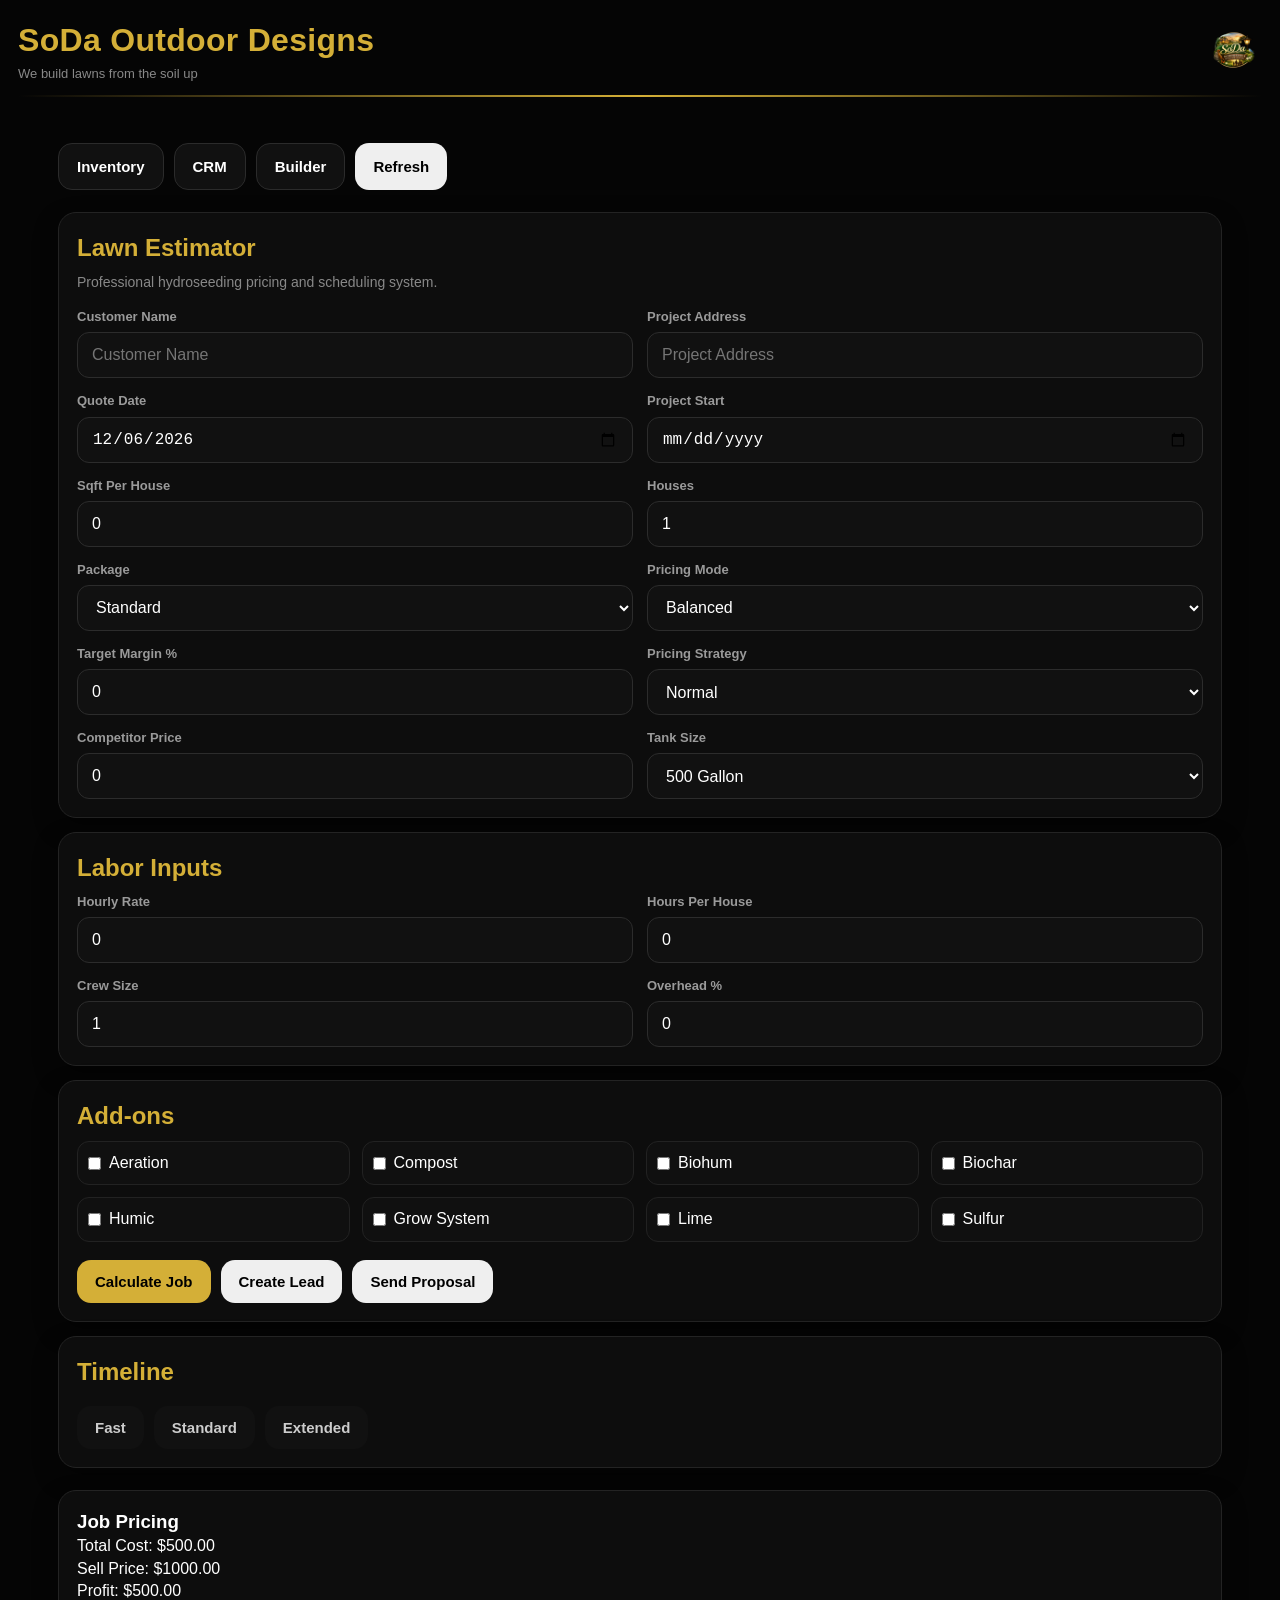
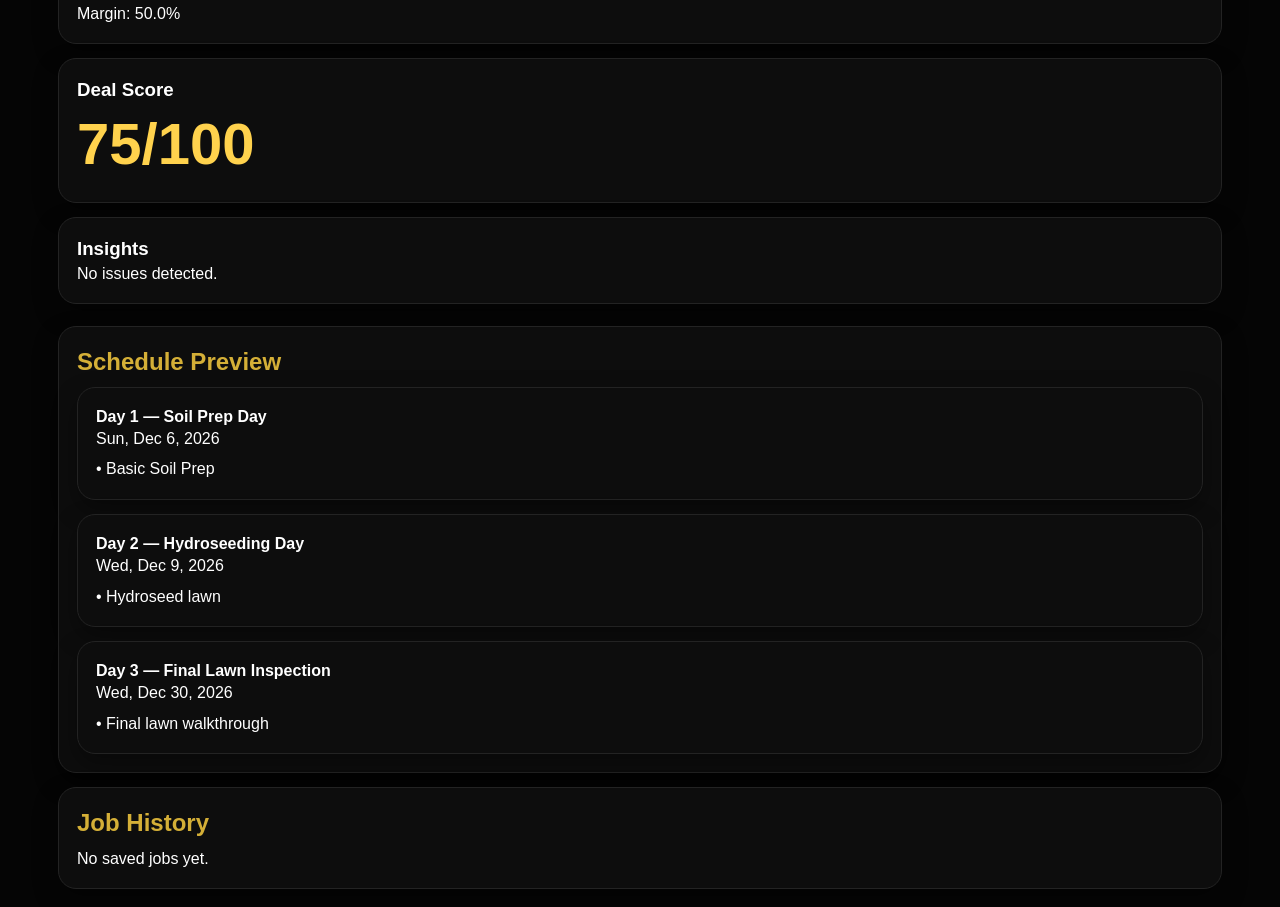
==== index.html @ fb543ceb "Add files via upload" ====
<!DOCTYPE html>

<html lang="en">

<head>

  <meta charset="UTF-8" />

  <meta

    name="viewport"

    content="width=device-width, initial-scale=1.0, viewport-fit=cover"

  />

  <title>SoDa Outdoor Designs</title>

  <meta

    name="description"

    content="Professional hydroseeding pricing, scheduling, inventory and CRM system."

  />

 <link rel="stylesheet" href="./styles.css">

</head>

<body>

  <!-- =====================================

       GLOBAL HEADER

  ====================================== -->

  <header class="topbar">

    <div class="brand-wrap">

      <div class="brand-left">

        <div>

          <div class="brand-text">SoDa Outdoor Designs</div>

          <div class="brand-sub">We build lawns from the soil up</div>

        </div>

      </div>

      <!-- IMPORTANT:

           Put your real logo file in root folder:

           /logo.PNG

      -->

      <img

        src="/logo.PNG"

        alt="SoDa Outdoor Designs Logo"

        class="brand-logo"

        onerror="this.style.display='none'"

      />

    </div>

    <div class="gold-divider"></div>

  </header>

  <!-- =====================================

       MAIN PAGE

  ====================================== -->

  <main class="page-shell">

    <!-- =====================================

         NAVIGATION

    ====================================== -->

    <section class="nav-row">

      <a href="inventory.html" class="nav-btn">Inventory</a>

      <a href="crm.html" class="nav-btn">CRM</a>

 <a href="builder.html" class="nav-btn">Builder</a>

  <button data-action="refresh">Refresh</button>

    </section>

    <!-- =====================================

         JOB INPUTS

    ====================================== -->

    <section class="card section-space">

      <div class="card-title">Lawn Estimator</div>

      <div class="card-sub">

        Professional hydroseeding pricing and scheduling system.

      </div>

      <div class="grid-2">

        <div class="field">

          <label for="customer">Customer Name</label>

          <input id="customer" type="text" placeholder="Customer Name" />

        </div>

        <div class="field">

          <label for="address">Project Address</label>

          <input id="address" type="text" placeholder="Project Address" />

        </div>

        <div class="field">

          <label for="quoteDate">Quote Date</label>

          <input id="quoteDate" type="date" />

        </div>

        <div class="field">

          <label for="projectStart">Project Start</label>

          <input id="projectStart" type="date" />

        </div>

        <div class="field">

          <label for="sqft">Sqft Per House</label>

          <input id="sqft" type="number" value="0" min="0" />

        </div>

        <div class="field">

          <label for="houses">Houses</label>

          <input id="houses" type="number" value="1" min="1" />

        </div>

        <div class="field">

          <label for="package">Package</label>

          <select id="package">

            <option value="standard">Standard</option>

            <option value="premium">Premium</option>

          </select>

        </div>

        <div class="field">

          <label for="pricingMode">Pricing Mode</label>

          <select id="pricingMode">

            <option value="win">Win Job</option>

            <option value="balanced" selected>Balanced</option>

            <option value="max">Max Profit</option>

          </select>

        </div>

        <div class="field">

          <label for="targetMargin">Target Margin %</label>

          <input id="targetMargin" type="number" value="0" />

        </div>

        <div class="field">

          <label for="pricingStrategy">Pricing Strategy</label>

          <select id="pricingStrategy">

            <option value="normal">Normal</option>

            <option value="market">Market Rate</option>

            <option value="undercut">Undercut Competitor</option>

            <option value="builder">Builder Discount</option>

          </select>

        </div>

        <div class="field">

          <label for="competitorPrice">Competitor Price</label>

          <input id="competitorPrice" type="number" value="0" />

        </div>

        <div class="field">

          <label for="tankSize">Tank Size</label>

          <select id="tankSize">

            <option value="100">100 Gallon</option>

            <option value="300">300 Gallon</option>

            <option value="500" selected>500 Gallon</option>

            <option value="700">700 Gallon</option>

            <option value="1000">1000 Gallon</option>

          </select>

        </div>

      </div>

    </section>

    <!-- =====================================

         LABOR INPUTS

    ====================================== -->

    <section class="card section-space">

      <div class="card-title">Labor Inputs</div>

      <div class="grid-2">

        <div class="field">

          <label for="hourlyRate">Hourly Rate</label>

          <input id="hourlyRate" type="number" value="0" />

        </div>

        <div class="field">

          <label for="hoursPerHouse">Hours Per House</label>

          <input id="hoursPerHouse" type="number" value="0" />

        </div>

        <div class="field">

          <label for="crewSize">Crew Size</label>

          <input id="crewSize" type="number" value="1" min="1" />

        </div>

        <div class="field">

          <label for="overhead">Overhead %</label>

          <input id="overhead" type="number" value="0" />

        </div>

      </div>

    </section>

    <!-- =====================================

         ADDONS

    ====================================== -->

    <section class="card section-space">

      <div class="card-title">Add-ons</div>

      <div class="check-grid">

        <label class="check-item">

          <input type="checkbox" id="addon_aeration" />

          Aeration

        </label>

        <label class="check-item">

          <input type="checkbox" id="addon_compost" />

          Compost

        </label>

        <label class="check-item">

          <input type="checkbox" id="addon_biohum" />

          Biohum

        </label>

        <label class="check-item">

          <input type="checkbox" id="addon_biochar" />

          Biochar

        </label>

        <label class="check-item">

          <input type="checkbox" id="addon_humic" />

          Humic

        </label>

        <label class="check-item">

          <input type="checkbox" id="addon_grow" />

          Grow System

        </label>

        <label class="check-item">

          <input type="checkbox" id="addon_lime" />

          Lime

        </label>

        <label class="check-item">

          <input type="checkbox" id="addon_sulfur" />

          Sulfur

        </label>

      </div>

      <div class="nav-row mt-18">

      <button onclick="calculateJob()" class="btn-gold">

Calculate Job

</button>

<button data-action="createLead">Create Lead</button>

<button data-action="sendProposal">Send Proposal</button>

     

      </div>

    </section>

    <!-- =====================================

         TIMELINE

    ====================================== -->

    <section class="card section-space">

      <div class="card-title">Timeline</div>

      <div class="nav-row">

<button data-timeline="fast">Fast</button>

<button data-timeline="standard">Standard</button>

<button data-timeline="extended">Extended</button>

      </div>

    </section>

    <!-- =====================================

         RESULTS

    ====================================== -->

    <section class="section-space">

      <div id="results"></div>

    </section>

    <!-- =====================================

         SCHEDULE PREVIEW

    ====================================== -->

    <section class="card section-space">

      <div class="card-title">Schedule Preview</div>

      <div id="schedulePreview"></div>

    </section>

    <!-- =====================================

         JOB HISTORY

    ====================================== -->

    <section class="card section-space">

      <div class="card-title">Job History</div>

      <div id="jobHistory"></div>

    </section>

    
  <!-- =====================================

       MODAL

  ====================================== -->

  <div

    id="proposalModal"

    class="modal"

    onclick="handleModalBackground(event)"

  >

    <div class="modal-content proposal-content">

      <h2 id="modalCustomer">Proposal</h2>

      <div

        id="modalAddress"

        class="card-sub mt-10"

      ></div>

      <div

        id="modalBody"

        class="mt-18"

      ></div>

      <div class="nav-row mt-18">

        <button

          class="btn-green"

          onclick="setProposalStatus('Accepted')"

        >

          Accept

        </button>

        <button

          class="btn"

          onclick="setProposalStatus('Pending')"

        >

          Pending

        </button>

        <button

          class="btn-red"

          onclick="setProposalStatus('Not Accepted')"

        >

          Lost

        </button>

       <button data-action="closeModal">Close</button>

      </div>

    </div>

  </div>


  <!-- =====================================

       SCRIPTS

  ====================================== -->

<script src="./js/shield.js"></script>

<script src="./js/state.js"></script>

<script src="./js/core.js"></script>

<script src="./js/inventory.js"></script>

<script src="./js/crm.js"></script>

<script src="./js/ui.js"></script>

<script src="./js/app.js"></script>



</body>

</html>
---- styles.css ----
/* ========================================

   SoDa Outdoor Designs - Final Production

   styles.css

======================================== */

/* =============== RESET =============== */

*{

  margin:0;

  padding:0;

  box-sizing:border-box;

}

html{

  scroll-behavior:smooth;

}

body{

  background:#050505;

  color:#ffffff;

  font-family:-apple-system,BlinkMacSystemFont,"Segoe UI",Roboto,Arial,sans-serif;

  line-height:1.4;

  min-height:100vh;

}

/* =============== LINKS =============== */

a{

  color:inherit;

  text-decoration:none;

}

/* =============== LAYOUT =============== */

.page-shell{

  width:100%;

  max-width:1200px;

  margin:0 auto;

  padding:18px;

}

.section-space{

  margin-top:22px;

}

/* =============== HEADER =============== */

.topbar{

  padding:18px 18px 10px;

}

.brand-wrap{

  display:flex;

  align-items:center;

  justify-content:space-between;

  gap:14px;

}

.brand-left{

  display:flex;

  align-items:center;

  gap:14px;

  min-width:0;

}

.brand-text{

  font-size:32px;

  font-weight:800;

  letter-spacing:.3px;

  color:#d4af37;

  white-space:nowrap;

  overflow:hidden;

  text-overflow:ellipsis;

}

.brand-sub{

  color:#888;

  font-size:13px;

  margin-top:2px;

}

.brand-logo{

  width:56px;

  height:56px;

  object-fit:contain;

  flex-shrink:0;

}

.gold-divider{

  height:2px;

  margin-top:12px;

  background:linear-gradient(

    90deg,

    transparent,

    #d4af37,

    transparent

  );

}

/* =============== NAV BUTTONS =============== */

.nav-row{

  display:flex;

  flex-wrap:wrap;

  gap:10px;

  margin-top:18px;

}

.nav-btn{

  border:none;

  border-radius:14px;

  background:#111;

  color:#fff;

  padding:12px 18px;

  font-size:15px;

  font-weight:700;

  cursor:pointer;

  border:1px solid #2b2b2b;

}

.nav-btn:hover{

  background:#191919;

}

.nav-btn.gold{

  background:#d4af37;

  color:#000;

  border:none;

}

/* =============== CARDS =============== */

.card,

.glass-card{

  background:#0d0d0d;

  border:1px solid #232323;

  border-radius:18px;

  padding:18px;

  box-shadow:0 10px 25px rgba(0,0,0,.35);

}

.card + .card,

.glass-card + .glass-card{

  margin-top:14px;

}

.card-title{

  font-size:24px;

  font-weight:800;

  color:#d4af37;

  margin-bottom:8px;

}

.card-sub{

  font-size:14px;

  color:#888;

  margin-bottom:16px;

}

/* =============== GRID =============== */

.grid-2{

  display:grid;

  grid-template-columns:1fr 1fr;

  gap:14px;

}

.grid-3{

  display:grid;

  grid-template-columns:repeat(3,1fr);

  gap:14px;

}

.grid-4{

  display:grid;

  grid-template-columns:repeat(4,1fr);

  gap:14px;

}

/* =============== FORMS =============== */

.field{

  display:flex;

  flex-direction:column;

  gap:6px;

}

.field label{

  font-size:13px;

  color:#9a9a9a;

  font-weight:600;

}

input,

select,

textarea{

  width:100%;

  border:1px solid #2c2c2c;

  background:#111;

  color:#fff;

  border-radius:12px;

  min-height:46px;

  padding:0 14px;

  font-size:16px;

  outline:none;

}

textarea{

  min-height:120px;

  padding:12px 14px;

  resize:vertical;

}

input:focus,

select:focus,

textarea:focus{

  border-color:#d4af37;

}

/* =============== BUTTONS =============== */

button{

  border:none;

  cursor:pointer;

  border-radius:14px;

  padding:13px 18px;

  font-size:15px;

  font-weight:800;

  transition:.18s ease;

}

button:hover{

  transform:translateY(-1px);

}

.btn{

  background:#1a1a1a;

  color:#fff;

}

.btn-gold{

  background:#d4af37;

  color:#000;

}

.btn-red{

  background:#8b1e1e;

  color:#fff;

}

.btn-green{

  background:#1f7a43;

  color:#fff;

}

.btn-full{

  width:100%;

}

/* =============== RESULTS =============== */

.metric{

  display:flex;

  justify-content:space-between;

  gap:12px;

  padding:8px 0;

  border-bottom:1px solid rgba(255,255,255,.06);

}

.metric:last-child{

  border-bottom:none;

}

.metric-label{

  color:#aaa;

}

.metric-value{

  font-weight:800;

}

.score-big{

  font-size:54px;

  font-weight:900;

  line-height:1;

}

.good{ color:#4cff9a; }

.warn{ color:#ffd24d; }

.bad{ color:#ff4d4d; }

/* =============== ADDONS =============== */

.check-grid{

  display:grid;

  grid-template-columns:repeat(4,1fr);

  gap:12px;

}

.check-item{

  display:flex;

  align-items:center;

  gap:8px;

  background:#101010;

  border:1px solid #222;

  padding:10px;

  border-radius:12px;

}

.check-item input{

  width:auto;

  min-height:auto;

}

/* =============== HISTORY / CRM =============== */

.history-card{

  background:#111;

  border:1px solid #2a2a2a;

  border-radius:14px;

  padding:14px;

  cursor:pointer;

  margin-bottom:10px;

}

.history-card:hover{

  border-color:#d4af37;

}

.history-top{

  display:flex;

  justify-content:space-between;

  gap:10px;

  margin-bottom:8px;

}

.history-details,

.history-date{

  color:#9a9a9a;

  font-size:13px;

}

/* =============== INVENTORY =============== */

.material-row{

  background:#101010;

  border:1px solid #242424;

  border-radius:16px;

  padding:14px;

  margin-top:12px;

}

.row-top{

  display:flex;

  justify-content:space-between;

  align-items:center;

  gap:12px;

  margin-bottom:12px;

}

.mat-label{

  display:block;

  font-size:13px;

  color:#999;

  margin:10px 0 6px;

}

.mat-input,

.mat-select{

  width:100%;

}

.delete-btn{

  width:42px;

  height:42px;

  border-radius:10px;

  background:#651818;

  color:#fff;

  padding:0;

}

/* =============== MODAL =============== */

.modal{

  position:fixed;

  inset:0;

  background:rgba(0,0,0,.72);

  display:none;

  align-items:center;

  justify-content:center;

  padding:18px;

  z-index:999;

}

.modal-content{

  width:100%;

  max-width:560px;

  background:#0b0b0b;

  border:1px solid #2b2b2b;

  border-radius:18px;

  padding:20px;

}

/* =============== TOAST =============== */

.toast{

  position:fixed;

  left:50%;

  bottom:22px;

  transform:translateX(-50%);

  background:#111;

  color:#fff;

  border:1px solid #333;

  padding:12px 16px;

  border-radius:14px;

  z-index:9999;

}

.toast.success{ border-color:#1f7a43; }

.toast.warning{ border-color:#d4af37; }

.toast.error{ border-color:#8b1e1e; }

/* =============== TABLES =============== */

table{

  width:100%;

  border-collapse:collapse;

}

th,

td{

  padding:10px;

  border-bottom:1px solid rgba(255,255,255,.08);

  text-align:left;

}

th{

  color:#d4af37;

}

/* =============== HELPERS =============== */

.mt-10{ margin-top:10px; }

.mt-14{ margin-top:14px; }

.mt-18{ margin-top:18px; }

.mt-24{ margin-top:24px; }

.center{ text-align:center; }

.right{ text-align:right; }

.hidden{

  display:none !important;

}

/* =============== MOBILE =============== */

@media (max-width: 900px){

  .grid-4{

    grid-template-columns:1fr 1fr;

  }

  .grid-3{

    grid-template-columns:1fr;

  }

  .check-grid{

    grid-template-columns:1fr 1fr;

  }

}

@media (max-width: 700px){

  .brand-text{

    font-size:24px;

    white-space:normal;

    line-height:1.15;

  }

  .brand-logo{

    width:46px;

    height:46px;

  }

  .grid-2,

  .grid-3,

  .grid-4{

    grid-template-columns:1fr;

  }

  .nav-row{

    flex-direction:column;

  }

  .nav-btn{

    width:100%;

  }

  .check-grid{

    grid-template-columns:1fr;

  }

  .score-big{

    font-size:44px;

  }

  .page-shell{

    padding:14px;

  }

}

.timeline-btn{

  width:100%;

  padding:18px;

  border-radius:18px;

  background:#0a0a0a;

  color:#fff;

  border:1px solid #222;

  font-weight:700;

  font-size:32px;

  margin-bottom:16px;

}

.timeline-btn.active{

  background:#d4af37;

  color:#000;

}

[data-timeline] {

  background: #111;

  color: #ccc;

}

[data-timeline].active {

  background: #d4af37;

  color: #000;

  font-weight: 700;

}
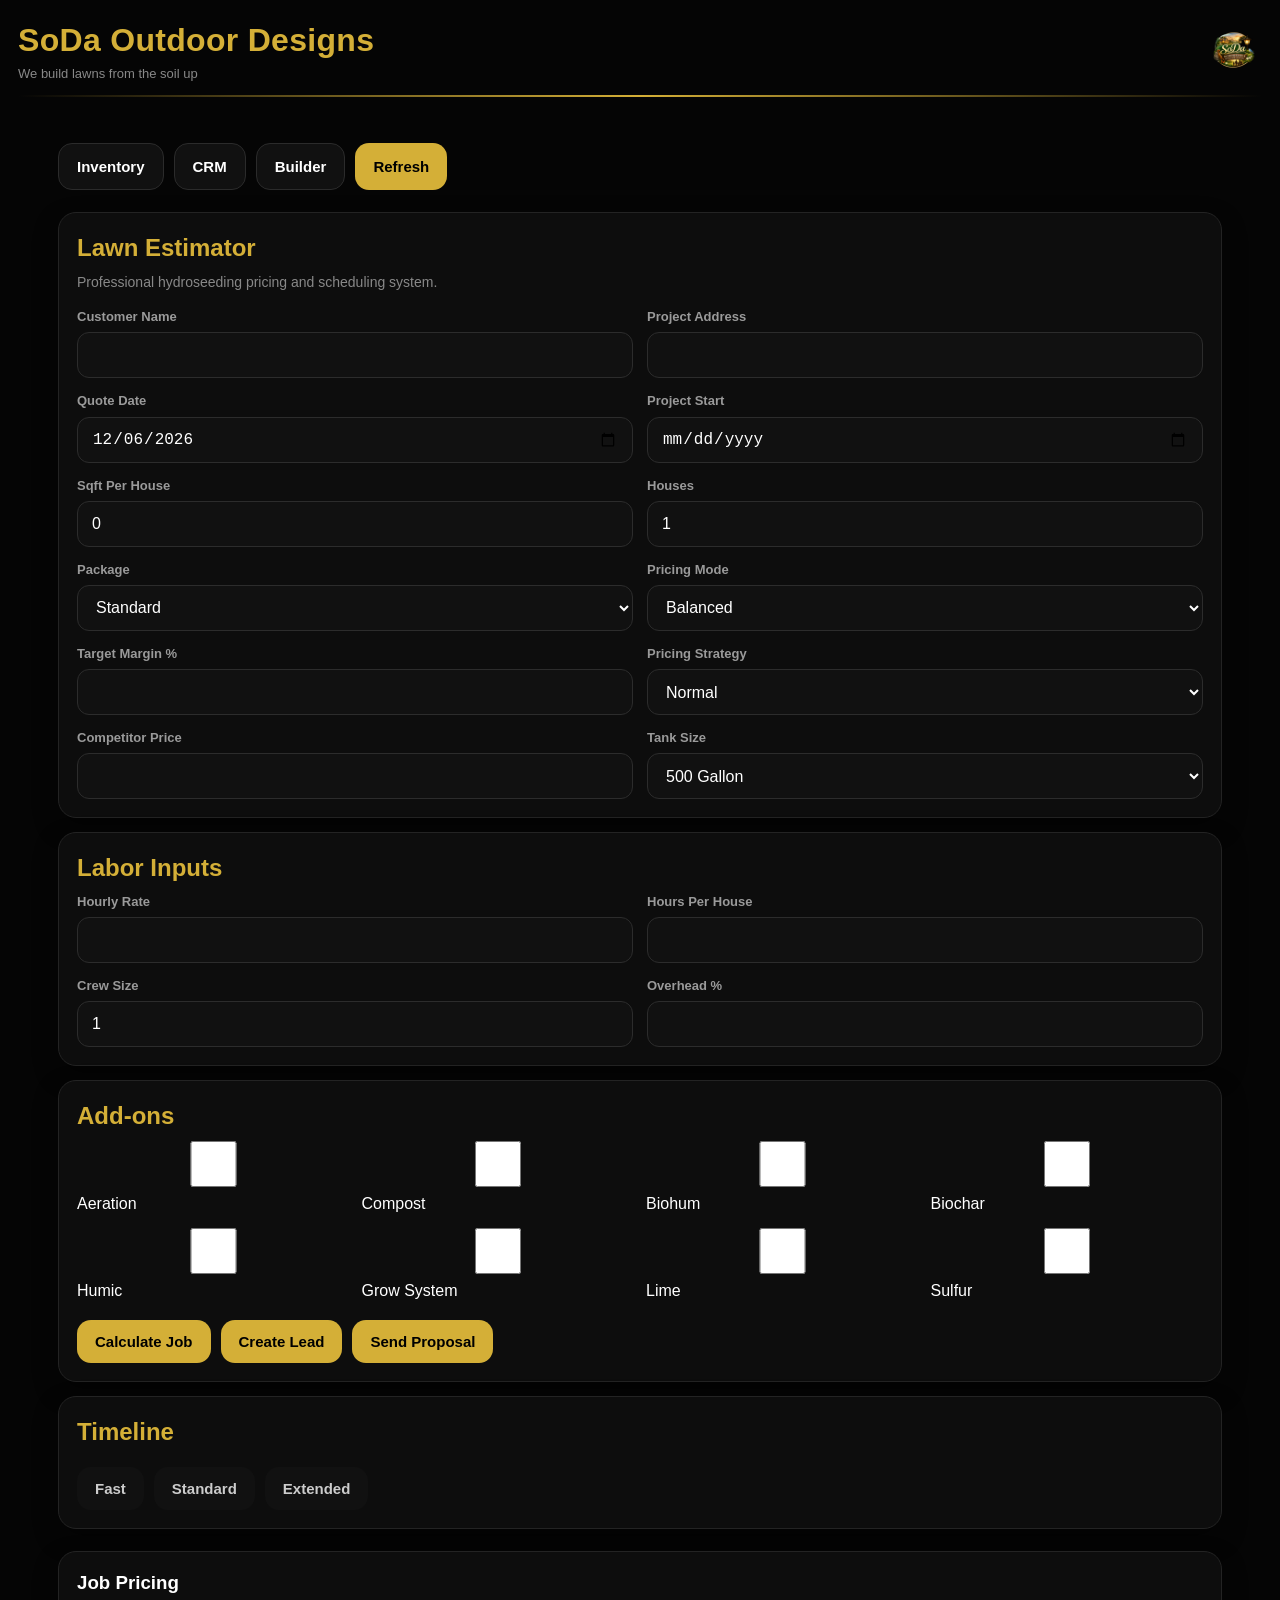
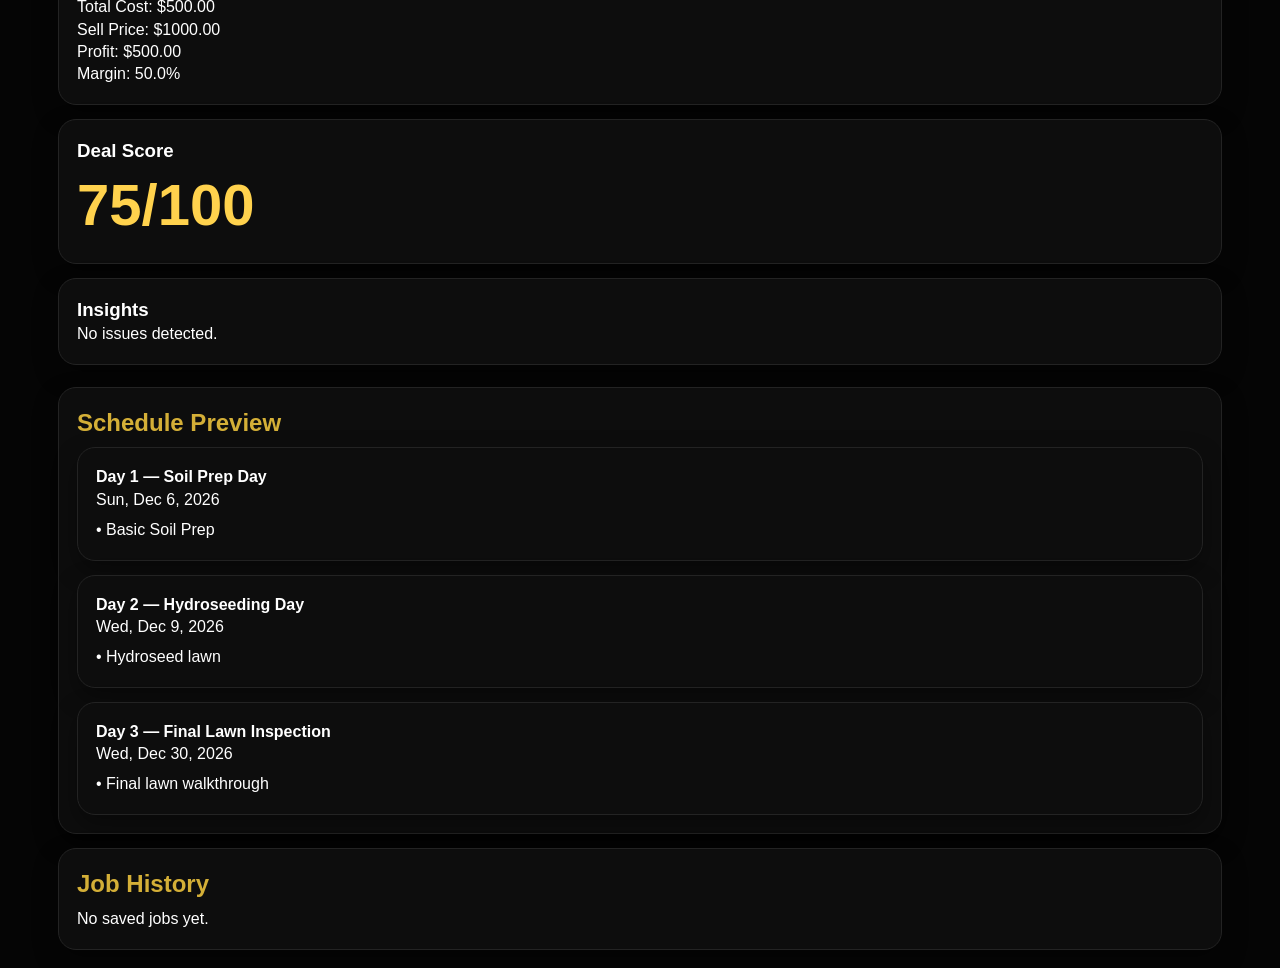
==== commit 0729001f: "Add files via upload" ====
--- a/index.html
+++ b/index.html
@@ -6,553 +6,379 @@
 
   <meta charset="UTF-8" />
 
-  <meta
-
-    name="viewport"
-
-    content="width=device-width, initial-scale=1.0, viewport-fit=cover"
-
-  />
+  <meta name="viewport" content="width=device-width, initial-scale=1.0, viewport-fit=cover" />
 
   <title>SoDa Outdoor Designs</title>
 
-  <meta
-
-    name="description"
-
-    content="Professional hydroseeding pricing, scheduling, inventory and CRM system."
-
-  />
-
- <link rel="stylesheet" href="./styles.css">
+  <meta name="description"
+
+    content="Professional hydroseeding pricing, scheduling, inventory and CRM system." />
+
+  <link rel="stylesheet" href="./styles.css">
 
 </head>
 
 <body>
 
-  <!-- =====================================
-
-       GLOBAL HEADER
-
-  ====================================== -->
-
-  <header class="topbar">
-
-    <div class="brand-wrap">
-
-      <div class="brand-left">
-
-        <div>
-
-          <div class="brand-text">SoDa Outdoor Designs</div>
-
-          <div class="brand-sub">We build lawns from the soil up</div>
-
-        </div>
-
-      </div>
-
-      <!-- IMPORTANT:
-
-           Put your real logo file in root folder:
-
-           /logo.PNG
-
-      -->
-
-      <img
-
-        src="/logo.PNG"
-
-        alt="SoDa Outdoor Designs Logo"
-
-        class="brand-logo"
-
-        onerror="this.style.display='none'"
-
-      />
-
-    </div>
-
-    <div class="gold-divider"></div>
-
-  </header>
-
-  <!-- =====================================
-
-       MAIN PAGE
-
-  ====================================== -->
-
-  <main class="page-shell">
-
-    <!-- =====================================
-
-         NAVIGATION
-
-    ====================================== -->
-
-    <section class="nav-row">
-
-      <a href="inventory.html" class="nav-btn">Inventory</a>
-
-      <a href="crm.html" class="nav-btn">CRM</a>
-
- <a href="builder.html" class="nav-btn">Builder</a>
-
-  <button data-action="refresh">Refresh</button>
-
-    </section>
-
-    <!-- =====================================
-
-         JOB INPUTS
-
-    ====================================== -->
-
-    <section class="card section-space">
-
-      <div class="card-title">Lawn Estimator</div>
-
-      <div class="card-sub">
-
-        Professional hydroseeding pricing and scheduling system.
-
-      </div>
-
-      <div class="grid-2">
-
-        <div class="field">
-
-          <label for="customer">Customer Name</label>
-
-          <input id="customer" type="text" placeholder="Customer Name" />
-
-        </div>
-
-        <div class="field">
-
-          <label for="address">Project Address</label>
-
-          <input id="address" type="text" placeholder="Project Address" />
-
-        </div>
-
-        <div class="field">
-
-          <label for="quoteDate">Quote Date</label>
-
-          <input id="quoteDate" type="date" />
-
-        </div>
-
-        <div class="field">
-
-          <label for="projectStart">Project Start</label>
-
-          <input id="projectStart" type="date" />
-
-        </div>
-
-        <div class="field">
-
-          <label for="sqft">Sqft Per House</label>
-
-          <input id="sqft" type="number" value="0" min="0" />
-
-        </div>
-
-        <div class="field">
-
-          <label for="houses">Houses</label>
-
-          <input id="houses" type="number" value="1" min="1" />
-
-        </div>
-
-        <div class="field">
-
-          <label for="package">Package</label>
-
-          <select id="package">
-
-            <option value="standard">Standard</option>
-
-            <option value="premium">Premium</option>
-
-          </select>
-
-        </div>
-
-        <div class="field">
-
-          <label for="pricingMode">Pricing Mode</label>
-
-          <select id="pricingMode">
-
-            <option value="win">Win Job</option>
-
-            <option value="balanced" selected>Balanced</option>
-
-            <option value="max">Max Profit</option>
-
-          </select>
-
-        </div>
-
-        <div class="field">
-
-          <label for="targetMargin">Target Margin %</label>
-
-          <input id="targetMargin" type="number" value="0" />
-
-        </div>
-
-        <div class="field">
-
-          <label for="pricingStrategy">Pricing Strategy</label>
-
-          <select id="pricingStrategy">
-
-            <option value="normal">Normal</option>
-
-            <option value="market">Market Rate</option>
-
-            <option value="undercut">Undercut Competitor</option>
-
-            <option value="builder">Builder Discount</option>
-
-          </select>
-
-        </div>
-
-        <div class="field">
-
-          <label for="competitorPrice">Competitor Price</label>
-
-          <input id="competitorPrice" type="number" value="0" />
-
-        </div>
-
-        <div class="field">
-
-          <label for="tankSize">Tank Size</label>
-
-          <select id="tankSize">
-
-            <option value="100">100 Gallon</option>
-
-            <option value="300">300 Gallon</option>
-
-            <option value="500" selected>500 Gallon</option>
-
-            <option value="700">700 Gallon</option>
-
-            <option value="1000">1000 Gallon</option>
-
-          </select>
-
-        </div>
-
-      </div>
-
-    </section>
-
-    <!-- =====================================
-
-         LABOR INPUTS
-
-    ====================================== -->
-
-    <section class="card section-space">
-
-      <div class="card-title">Labor Inputs</div>
-
-      <div class="grid-2">
-
-        <div class="field">
-
-          <label for="hourlyRate">Hourly Rate</label>
-
-          <input id="hourlyRate" type="number" value="0" />
-
-        </div>
-
-        <div class="field">
-
-          <label for="hoursPerHouse">Hours Per House</label>
-
-          <input id="hoursPerHouse" type="number" value="0" />
-
-        </div>
-
-        <div class="field">
-
-          <label for="crewSize">Crew Size</label>
-
-          <input id="crewSize" type="number" value="1" min="1" />
-
-        </div>
-
-        <div class="field">
-
-          <label for="overhead">Overhead %</label>
-
-          <input id="overhead" type="number" value="0" />
-
-        </div>
-
-      </div>
-
-    </section>
-
-    <!-- =====================================
-
-         ADDONS
-
-    ====================================== -->
-
-    <section class="card section-space">
-
-      <div class="card-title">Add-ons</div>
-
-      <div class="check-grid">
-
-        <label class="check-item">
-
-          <input type="checkbox" id="addon_aeration" />
-
-          Aeration
-
-        </label>
-
-        <label class="check-item">
-
-          <input type="checkbox" id="addon_compost" />
-
-          Compost
-
-        </label>
-
-        <label class="check-item">
-
-          <input type="checkbox" id="addon_biohum" />
-
-          Biohum
-
-        </label>
-
-        <label class="check-item">
-
-          <input type="checkbox" id="addon_biochar" />
-
-          Biochar
-
-        </label>
-
-        <label class="check-item">
-
-          <input type="checkbox" id="addon_humic" />
-
-          Humic
-
-        </label>
-
-        <label class="check-item">
-
-          <input type="checkbox" id="addon_grow" />
-
-          Grow System
-
-        </label>
-
-        <label class="check-item">
-
-          <input type="checkbox" id="addon_lime" />
-
-          Lime
-
-        </label>
-
-        <label class="check-item">
-
-          <input type="checkbox" id="addon_sulfur" />
-
-          Sulfur
-
-        </label>
-
-      </div>
-
-      <div class="nav-row mt-18">
-
-      <button onclick="calculateJob()" class="btn-gold">
-
-Calculate Job
-
-</button>
-
-<button data-action="createLead">Create Lead</button>
-
-<button data-action="sendProposal">Send Proposal</button>
-
-     
-
-      </div>
-
-    </section>
-
-    <!-- =====================================
-
-         TIMELINE
-
-    ====================================== -->
-
-    <section class="card section-space">
-
-      <div class="card-title">Timeline</div>
-
-      <div class="nav-row">
-
-<button data-timeline="fast">Fast</button>
-
-<button data-timeline="standard">Standard</button>
-
-<button data-timeline="extended">Extended</button>
-
-      </div>
-
-    </section>
-
-    <!-- =====================================
-
-         RESULTS
-
-    ====================================== -->
-
-    <section class="section-space">
-
-      <div id="results"></div>
-
-    </section>
-
-    <!-- =====================================
-
-         SCHEDULE PREVIEW
-
-    ====================================== -->
-
-    <section class="card section-space">
-
-      <div class="card-title">Schedule Preview</div>
-
-      <div id="schedulePreview"></div>
-
-    </section>
-
-    <!-- =====================================
-
-         JOB HISTORY
-
-    ====================================== -->
-
-    <section class="card section-space">
-
-      <div class="card-title">Job History</div>
-
-      <div id="jobHistory"></div>
-
-    </section>
-
-    
-  <!-- =====================================
-
-       MODAL
-
-  ====================================== -->
-
-  <div
-
-    id="proposalModal"
-
-    class="modal"
-
-    onclick="handleModalBackground(event)"
-
-  >
-
-    <div class="modal-content proposal-content">
-
-      <h2 id="modalCustomer">Proposal</h2>
-
-      <div
-
-        id="modalAddress"
-
-        class="card-sub mt-10"
-
-      ></div>
-
-      <div
-
-        id="modalBody"
-
-        class="mt-18"
-
-      ></div>
-
-      <div class="nav-row mt-18">
-
-        <button
-
-          class="btn-green"
-
-          onclick="setProposalStatus('Accepted')"
-
-        >
-
-          Accept
-
-        </button>
-
-        <button
-
-          class="btn"
-
-          onclick="setProposalStatus('Pending')"
-
-        >
-
-          Pending
-
-        </button>
-
-        <button
-
-          class="btn-red"
-
-          onclick="setProposalStatus('Not Accepted')"
-
-        >
-
-          Lost
-
-        </button>
-
-       <button data-action="closeModal">Close</button>
-
-      </div>
-
-    </div>
-
-  </div>
-
-
-  <!-- =====================================
-
-       SCRIPTS
-
-  ====================================== -->
+<!-- ================= HEADER ================= -->
+
+<header class="topbar">
+
+  <div class="brand-wrap">
+
+    <div>
+
+      <div class="brand-text">SoDa Outdoor Designs</div>
+
+      <div class="brand-sub">We build lawns from the soil up</div>
+
+    </div>
+
+    <img src="/logo.PNG" class="brand-logo" id="logoImg" />
+
+  </div>
+
+  <div class="gold-divider"></div>
+
+</header>
+
+<!-- ================= MAIN ================= -->
+
+<main class="page-shell">
+
+<!-- ================= NAV ================= -->
+
+<section class="nav-row">
+
+  <a href="inventory.html" class="nav-btn">Inventory</a>
+
+  <a href="crm.html" class="nav-btn">CRM</a>
+
+  <a href="builder.html" class="nav-btn">Builder</a>
+
+  <button data-action="refresh" class="btn-gold">
+
+    Refresh
+
+  </button>
+
+</section>
+
+<!-- ================= INPUTS ================= -->
+
+<section class="card section-space">
+
+  <div class="card-title">Lawn Estimator</div>
+
+  <div class="card-sub">
+
+    Professional hydroseeding pricing and scheduling system.
+
+  </div>
+
+  <div class="grid-2">
+
+    <div class="field">
+
+      <label>Customer Name</label>
+
+      <input id="customer" type="text">
+
+    </div>
+
+    <div class="field">
+
+      <label>Project Address</label>
+
+      <input id="address" type="text">
+
+    </div>
+
+    <div class="field">
+
+      <label>Quote Date</label>
+
+      <input id="quoteDate" type="date">
+
+    </div>
+
+    <div class="field">
+
+      <label>Project Start</label>
+
+      <input id="projectStart" type="date">
+
+    </div>
+
+    <div class="field">
+
+      <label>Sqft Per House</label>
+
+      <input id="sqft" type="number" value="0">
+
+    </div>
+
+    <div class="field">
+
+      <label>Houses</label>
+
+      <input id="houses" type="number" value="1">
+
+    </div>
+
+    <div class="field">
+
+      <label>Package</label>
+
+      <select id="package">
+
+        <option value="standard">Standard</option>
+
+        <option value="premium">Premium</option>
+
+      </select>
+
+    </div>
+
+    <div class="field">
+
+      <label>Pricing Mode</label>
+
+      <select id="pricingMode">
+
+        <option value="win">Win Job</option>
+
+        <option value="balanced" selected>Balanced</option>
+
+        <option value="max">Max Profit</option>
+
+      </select>
+
+    </div>
+
+    <div class="field">
+
+      <label>Target Margin %</label>
+
+      <input id="targetMargin" type="number">
+
+    </div>
+
+    <div class="field">
+
+      <label>Pricing Strategy</label>
+
+      <select id="pricingStrategy">
+
+        <option value="normal">Normal</option>
+
+        <option value="market">Market Rate</option>
+
+        <option value="undercut">Undercut</option>
+
+        <option value="builder">Builder</option>
+
+      </select>
+
+    </div>
+
+    <div class="field">
+
+      <label>Competitor Price</label>
+
+      <input id="competitorPrice" type="number">
+
+    </div>
+
+    <div class="field">
+
+      <label>Tank Size</label>
+
+      <select id="tankSize">
+
+        <option value="500" selected>500 Gallon</option>
+
+        <option value="1000">1000 Gallon</option>
+
+      </select>
+
+    </div>
+
+  </div>
+
+</section>
+
+<!-- ================= LABOR ================= -->
+
+<section class="card section-space">
+
+  <div class="card-title">Labor Inputs</div>
+
+  <div class="grid-2">
+
+    <div class="field">
+
+      <label>Hourly Rate</label>
+
+      <input id="hourlyRate" type="number">
+
+    </div>
+
+    <div class="field">
+
+      <label>Hours Per House</label>
+
+      <input id="hoursPerHouse" type="number">
+
+    </div>
+
+    <div class="field">
+
+      <label>Crew Size</label>
+
+      <input id="crewSize" type="number" value="1">
+
+    </div>
+
+    <div class="field">
+
+      <label>Overhead %</label>
+
+      <input id="overhead" type="number">
+
+    </div>
+
+  </div>
+
+</section>
+
+<!-- ================= ADDONS ================= -->
+
+<section class="card section-space">
+
+  <div class="card-title">Add-ons</div>
+
+  <div class="check-grid">
+
+    <label><input type="checkbox" id="aeration"> Aeration</label>
+
+    <label><input type="checkbox" id="compost"> Compost</label>
+
+    <label><input type="checkbox" id="biohum"> Biohum</label>
+
+    <label><input type="checkbox" id="biochar"> Biochar</label>
+
+    <label><input type="checkbox" id="humic"> Humic</label>
+
+    <label><input type="checkbox" id="grow"> Grow System</label>
+
+    <label><input type="checkbox" id="lime"> Lime</label>
+
+    <label><input type="checkbox" id="sulfur"> Sulfur</label>
+
+  </div>
+
+  <div class="nav-row mt-18">
+
+    <button data-action="calculateJob" class="btn-gold">
+
+      Calculate Job
+
+    </button>
+
+    <button data-action="createLead" class="btn-gold">
+
+      Create Lead
+
+    </button>
+
+    <button data-action="sendProposal" class="btn-gold">
+
+      Send Proposal
+
+    </button>
+
+  </div>
+
+</section>
+
+<!-- ================= TIMELINE ================= -->
+
+<section class="card section-space">
+
+  <div class="card-title">Timeline</div>
+
+  <div class="nav-row">
+
+    <button data-timeline="fast">Fast</button>
+
+    <button data-timeline="standard">Standard</button>
+
+    <button data-timeline="extended">Extended</button>
+
+  </div>
+
+</section>
+
+<!-- ================= RESULTS ================= -->
+
+<section class="section-space">
+
+  <div id="results"></div>
+
+</section>
+
+<!-- ================= SCHEDULE ================= -->
+
+<section class="card section-space">
+
+  <div class="card-title">Schedule Preview</div>
+
+  <div id="schedulePreview"></div>
+
+</section>
+
+<!-- ================= HISTORY ================= -->
+
+<section class="card section-space">
+
+  <div class="card-title">Job History</div>
+
+  <div id="jobHistory"></div>
+
+</section>
+
+</main>
+
+<!-- ================= MODAL ================= -->
+
+<div id="proposalModal" class="modal">
+
+  <div class="modal-content">
+
+    <h2 id="modalCustomer">Proposal</h2>
+
+    <div id="modalAddress" class="card-sub"></div>
+
+    <div id="modalBody"></div>
+
+    <div class="nav-row">
+
+      <button data-action="acceptProposal" class="btn-green">Accept</button>
+
+      <button data-action="pendingProposal">Pending</button>
+
+      <button data-action="loseProposal" class="btn-red">Lost</button>
+
+      <button data-action="closeModal">Close</button>
+
+    </div>
+
+  </div>
+
+</div>
+
+<!-- ================= SCRIPTS ================= -->
 
 <script src="./js/shield.js"></script>
 
@@ -568,8 +394,6 @@
 
 <script src="./js/app.js"></script>
 
-
-
 </body>
 
 </html>
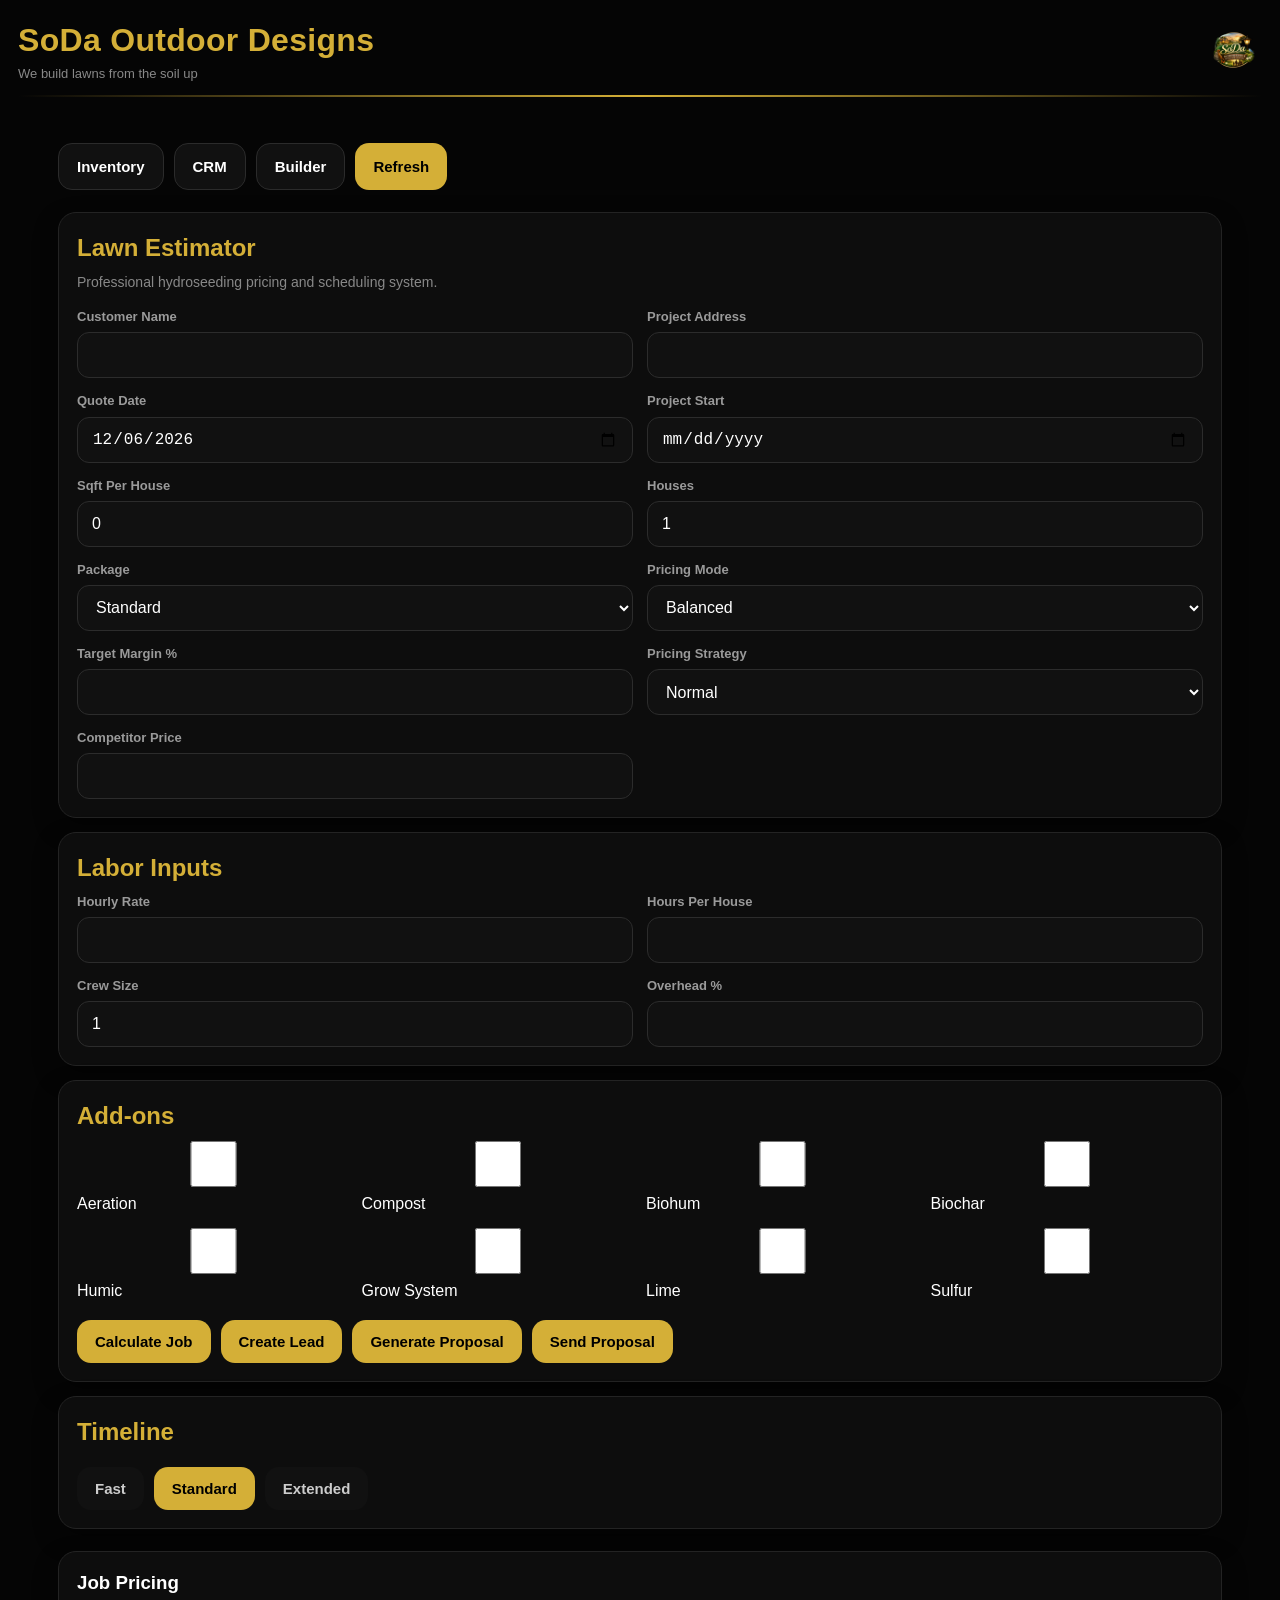
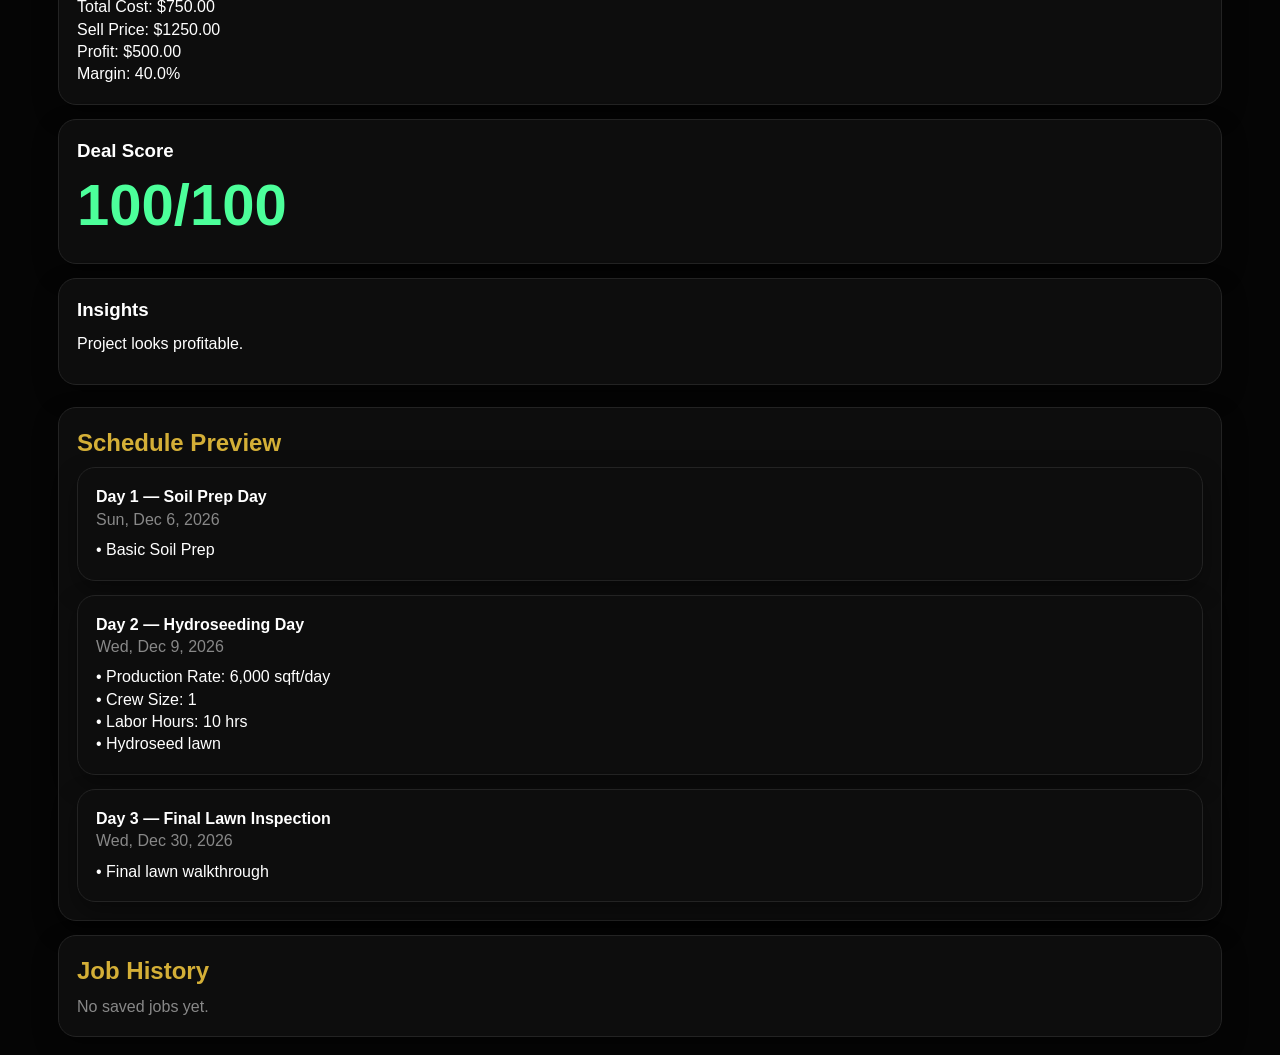
==== commit 602ca216: "Add files via upload" ====
--- a/index.html
+++ b/index.html
@@ -190,20 +190,6 @@
 
     </div>
 
-    <div class="field">
-
-      <label>Tank Size</label>
-
-      <select id="tankSize">
-
-        <option value="500" selected>500 Gallon</option>
-
-        <option value="1000">1000 Gallon</option>
-
-      </select>
-
-    </div>
-
   </div>
 
 </section>
@@ -292,6 +278,18 @@
 
     </button>
 
+<button
+
+  class="btn-gold"
+
+  data-action="generateProposal"
+
+>
+
+  Generate Proposal
+
+</button>
+
     <button data-action="sendProposal" class="btn-gold">
 
       Send Proposal
--- a/styles.css
+++ b/styles.css
@@ -36,6 +36,8 @@
 
   min-height:100vh;
 
+  overflow-x:hidden;
+
 }
 
 /* =============== LINKS =============== */
@@ -50,7 +52,9 @@
 
 /* =============== LAYOUT =============== */
 
-.page-shell{
+.page-shell,
+
+.container{
 
   width:100%;
 
@@ -194,12 +198,16 @@
 
   border:1px solid #2b2b2b;
 
+  transition:.18s ease;
+
 }
 
 .nav-btn:hover{
 
   background:#191919;
 
+  transform:translateY(-1px);
+
 }
 
 .nav-btn.gold{
@@ -228,6 +236,8 @@
 
   box-shadow:0 10px 25px rgba(0,0,0,.35);
 
+  transition:.18s ease;
+
 }
 
 .card + .card,
@@ -338,6 +348,8 @@
 
   outline:none;
 
+  transition:border-color .18s ease;
+
 }
 
 textarea{
@@ -424,6 +436,22 @@
 
 }
 
+.btn.primary{
+
+  background:#d4af37;
+
+  color:#000;
+
+}
+
+.btn.ghost{
+
+  background:#111;
+
+  border:1px solid #2a2a2a;
+
+}
+
 /* =============== RESULTS =============== */
 
 .metric{
@@ -528,12 +556,16 @@
 
   margin-bottom:10px;
 
+  transition:.18s ease;
+
 }
 
 .history-card:hover{
 
   border-color:#d4af37;
 
+  transform:translateY(-2px);
+
 }
 
 .history-top{
@@ -558,6 +590,44 @@
 
 }
 
+/* =============== PIPELINE =============== */
+
+.pipeline-wrap{
+
+  display:flex;
+
+  gap:12px;
+
+  overflow-x:auto;
+
+  padding-bottom:6px;
+
+}
+
+.pipeline-column{
+
+  min-width:260px;
+
+  flex-shrink:0;
+
+}
+
+.pipeline-column.builder-column{
+
+  border:2px solid #d4af37;
+
+}
+
+.pipeline-title{
+
+  color:#d4af37;
+
+  font-weight:800;
+
+  margin-bottom:12px;
+
+}
+
 /* =============== INVENTORY =============== */
 
 .material-row{
@@ -662,6 +732,26 @@
 
 }
 
+.proposal-content{
+
+  max-height:90vh;
+
+  overflow-y:auto;
+
+}
+
+.proposal-wrap .row{
+
+  display:flex;
+
+  justify-content:space-between;
+
+  gap:12px;
+
+  margin-bottom:10px;
+
+}
+
 /* =============== TOAST =============== */
 
 .toast{
@@ -688,11 +778,23 @@
 
 }
 
-.toast.success{ border-color:#1f7a43; }
-
-.toast.warning{ border-color:#d4af37; }
-
-.toast.error{ border-color:#8b1e1e; }
+.toast.success{
+
+  border-color:#1f7a43;
+
+}
+
+.toast.warning{
+
+  border-color:#d4af37;
+
+}
+
+.toast.error{
+
+  border-color:#8b1e1e;
+
+}
 
 /* =============== TABLES =============== */
 
@@ -722,6 +824,72 @@
 
 }
 
+/* =============== TIMELINE =============== */
+
+.timeline-btn{
+
+  width:100%;
+
+  padding:18px;
+
+  border-radius:18px;
+
+  background:#0a0a0a;
+
+  color:#fff;
+
+  border:1px solid #222;
+
+  font-weight:700;
+
+  font-size:18px;
+
+  margin-bottom:16px;
+
+}
+
+.timeline-btn.active{
+
+  background:#d4af37;
+
+  color:#000;
+
+}
+
+[data-timeline]{
+
+  background:#111;
+
+  color:#ccc;
+
+}
+
+[data-timeline].active{
+
+  background:#d4af37;
+
+  color:#000;
+
+  font-weight:700;
+
+}
+
+/* =============== INSIGHTS =============== */
+
+.insight-row{
+
+  padding:10px 0;
+
+  border-bottom:1px solid rgba(255,255,255,.06);
+
+}
+
+.insight-row:last-child{
+
+  border-bottom:none;
+
+}
+
 /* =============== HELPERS =============== */
 
 .mt-10{ margin-top:10px; }
@@ -742,6 +910,22 @@
 
 }
 
+.muted{
+
+  color:#888;
+
+}
+
+.row-actions{
+
+  display:flex;
+
+  gap:10px;
+
+  margin-top:12px;
+
+}
+
 /* =============== MOBILE =============== */
 
 @media (max-width: 900px){
@@ -802,7 +986,9 @@
 
   }
 
-  .nav-btn{
+  .nav-btn,
+
+  button{
 
     width:100%;
 
@@ -820,58 +1006,18 @@
 
   }
 
-  .page-shell{
+  .page-shell,
+
+  .container{
 
     padding:14px;
 
   }
 
-}
-
-.timeline-btn{
-
-  width:100%;
-
-  padding:18px;
-
-  border-radius:18px;
-
-  background:#0a0a0a;
-
-  color:#fff;
-
-  border:1px solid #222;
-
-  font-weight:700;
-
-  font-size:32px;
-
-  margin-bottom:16px;
-
-}
-
-.timeline-btn.active{
-
-  background:#d4af37;
-
-  color:#000;
-
-}
-
-[data-timeline] {
-
-  background: #111;
-
-  color: #ccc;
-
-}
-
-[data-timeline].active {
-
-  background: #d4af37;
-
-  color: #000;
-
-  font-weight: 700;
+  .pipeline-column{
+
+    min-width:90vw;
+
+  }
 
 }
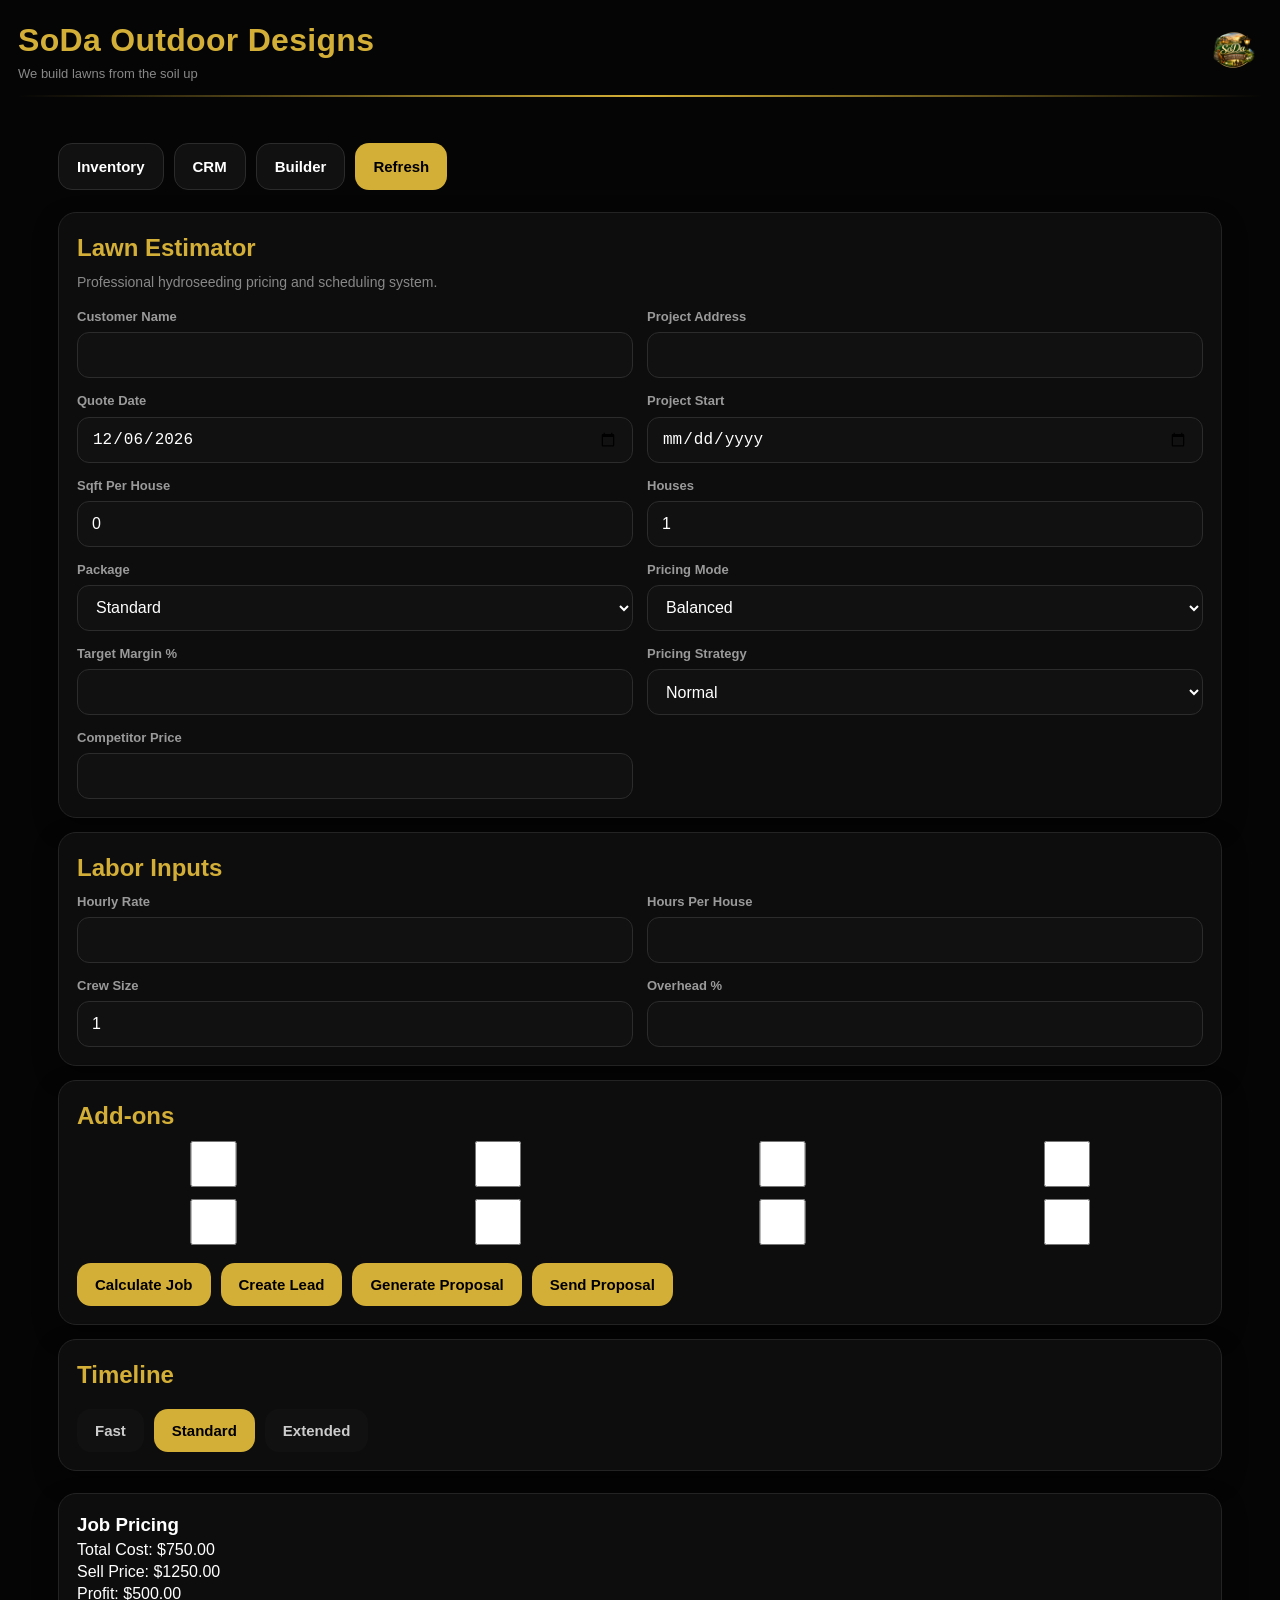
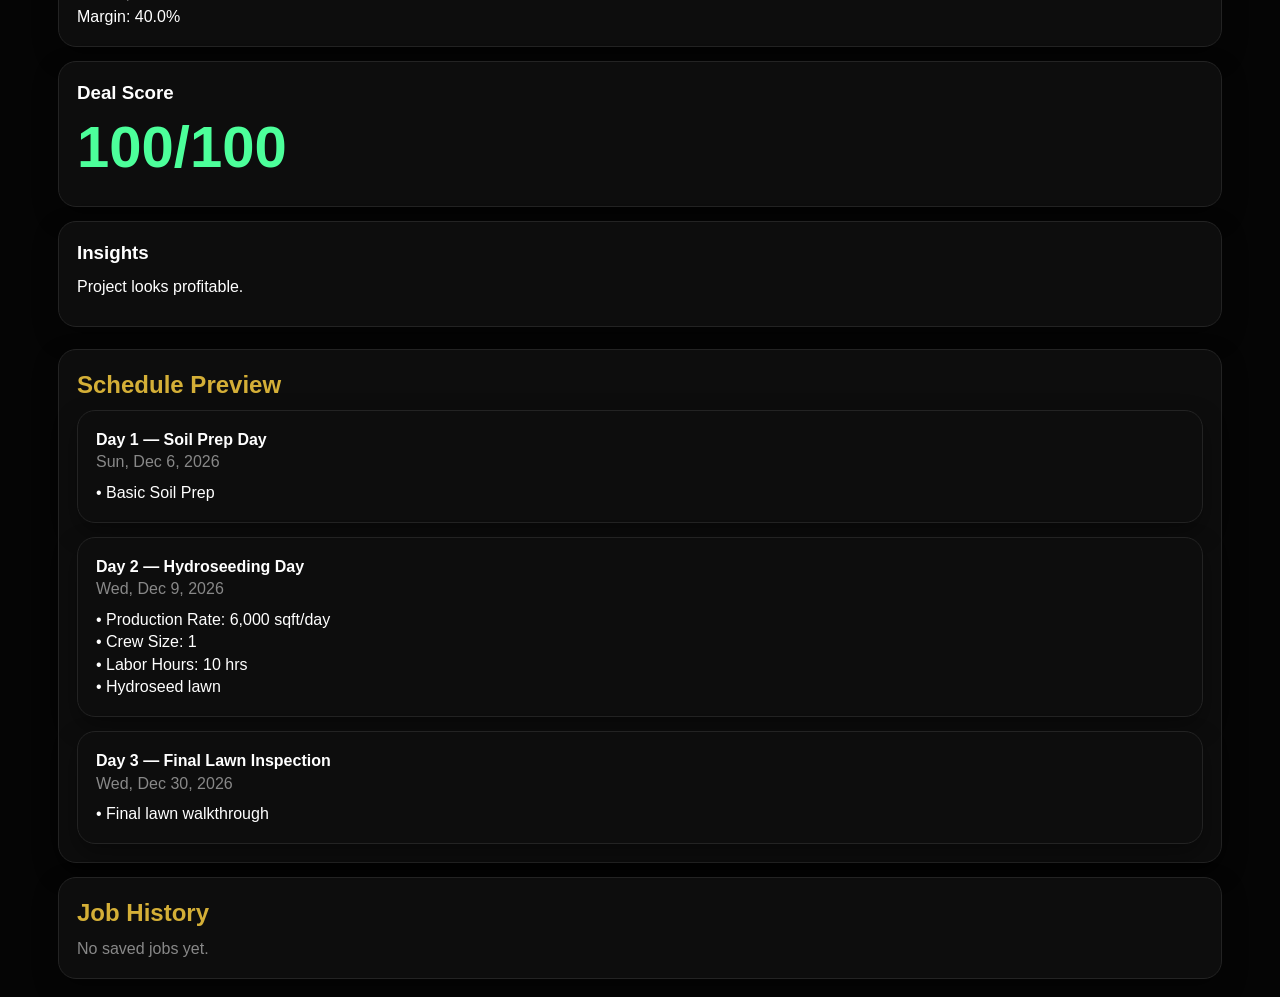
==== commit ad415148: "Add files via upload" ====
--- a/index.html
+++ b/index.html
@@ -246,21 +246,101 @@
 
   <div class="check-grid">
 
-    <label><input type="checkbox" id="aeration"> Aeration</label>
-
-    <label><input type="checkbox" id="compost"> Compost</label>
-
-    <label><input type="checkbox" id="biohum"> Biohum</label>
-
-    <label><input type="checkbox" id="biochar"> Biochar</label>
-
-    <label><input type="checkbox" id="humic"> Humic</label>
-
-    <label><input type="checkbox" id="grow"> Grow System</label>
-
-    <label><input type="checkbox" id="lime"> Lime</label>
-
-    <label><input type="checkbox" id="sulfur"> Sulfur</label>
+<input
+
+  type="checkbox"
+
+  id="addon_aeration"
+
+  value="Aeration"
+
+  data-label="Aeration"
+
+/>
+
+<input
+
+  type="checkbox"
+
+  id="addon_compost"
+
+  value="Compost"
+
+  data-label="Compost"
+
+/>
+
+<input
+
+  type="checkbox"
+
+  id="addon_biohum"
+
+  value="BioHum"
+
+  data-label="BioHum"
+
+/>
+
+<input
+
+  type="checkbox"
+
+  id="addon_biochar"
+
+  value="BioChar"
+
+  data-label="BioChar"
+
+/>
+
+<input
+
+  type="checkbox"
+
+  id="addon_humic"
+
+  value="Humic Acid"
+
+  data-label="Humic Acid"
+
+/>
+
+<input
+
+  type="checkbox"
+
+  id="addon_lime"
+
+  value="Lime Treatment"
+
+  data-label="Lime Treatment"
+
+/>
+
+<input
+
+  type="checkbox"
+
+  id="addon_sulfur"
+
+  value="Sulfur Treatment"
+
+  data-label="Sulfur Treatment"
+
+/>
+
+<input
+
+  type="checkbox"
+
+  id="addon_grow"
+
+  value="Grow System"
+
+  data-label="Grow System"
+
+/>
 
   </div>
 
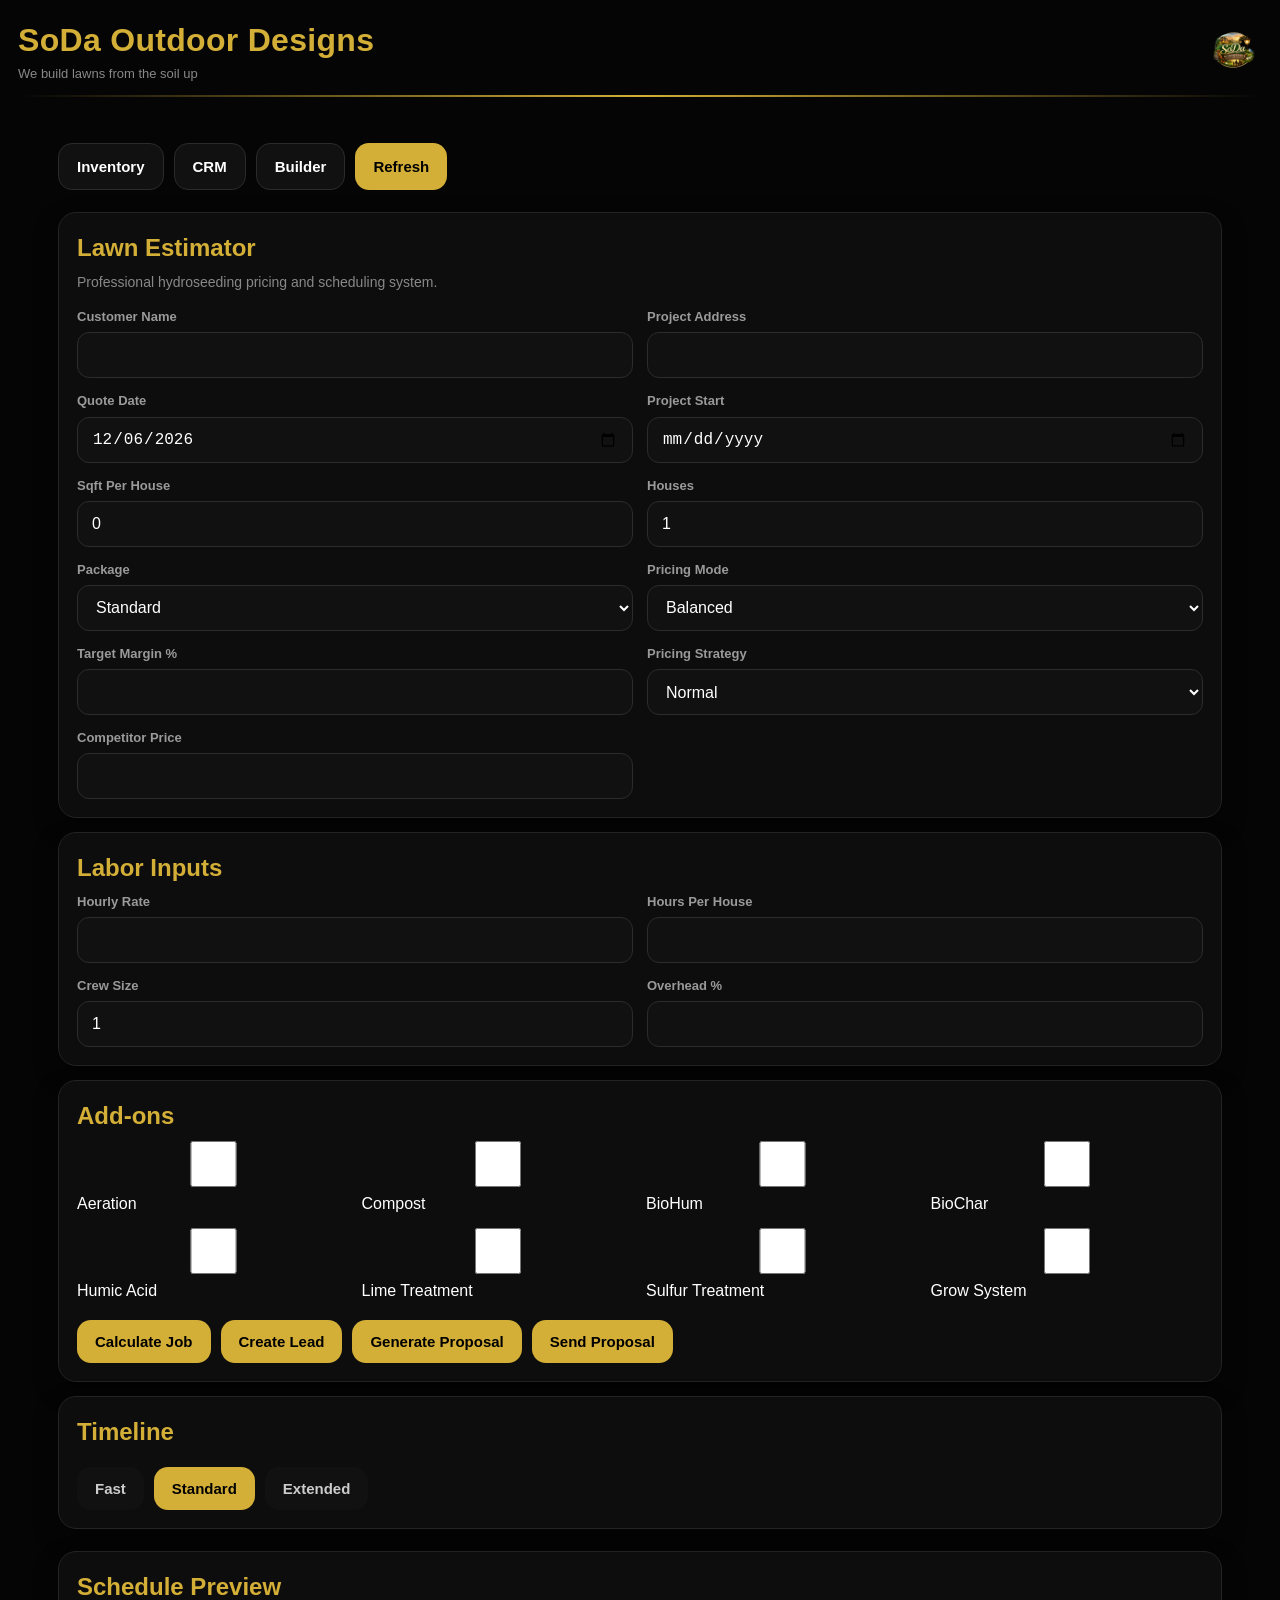
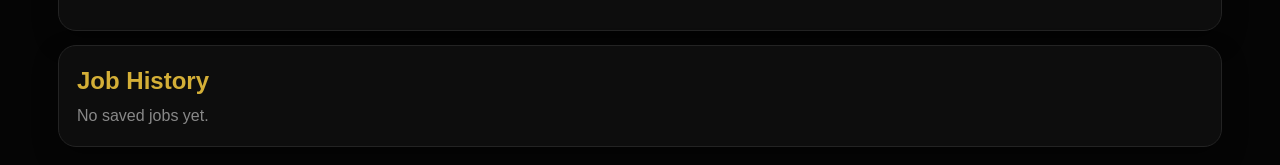
==== commit a2ff4a41: "Add files via upload" ====
--- a/index.html
+++ b/index.html
@@ -246,101 +246,149 @@
 
   <div class="check-grid">
 
-<input
-
-  type="checkbox"
-
-  id="addon_aeration"
-
-  value="Aeration"
-
-  data-label="Aeration"
-
-/>
-
-<input
-
-  type="checkbox"
-
-  id="addon_compost"
-
-  value="Compost"
-
-  data-label="Compost"
-
-/>
-
-<input
-
-  type="checkbox"
-
-  id="addon_biohum"
-
-  value="BioHum"
-
-  data-label="BioHum"
-
-/>
-
-<input
-
-  type="checkbox"
-
-  id="addon_biochar"
-
-  value="BioChar"
-
-  data-label="BioChar"
-
-/>
-
-<input
-
-  type="checkbox"
-
-  id="addon_humic"
-
-  value="Humic Acid"
-
-  data-label="Humic Acid"
-
-/>
-
-<input
-
-  type="checkbox"
-
-  id="addon_lime"
-
-  value="Lime Treatment"
-
-  data-label="Lime Treatment"
-
-/>
-
-<input
-
-  type="checkbox"
-
-  id="addon_sulfur"
-
-  value="Sulfur Treatment"
-
-  data-label="Sulfur Treatment"
-
-/>
-
-<input
-
-  type="checkbox"
-
-  id="addon_grow"
-
-  value="Grow System"
-
-  data-label="Grow System"
-
-/>
+<label class="addon-row">
+
+  <input
+
+    type="checkbox"
+
+    id="addon_aeration"
+
+    value="Aeration"
+
+    data-label="Aeration"
+
+  >
+
+  <span>Aeration</span>
+
+</label>
+
+<label class="addon-row">
+
+  <input
+
+    type="checkbox"
+
+    id="addon_compost"
+
+    value="Compost"
+
+    data-label="Compost"
+
+  >
+
+  <span>Compost</span>
+
+</label>
+
+<label class="addon-row">
+
+  <input
+
+    type="checkbox"
+
+    id="addon_biohum"
+
+    value="BioHum"
+
+    data-label="BioHum"
+
+  >
+
+  <span>BioHum</span>
+
+</label>
+
+<label class="addon-row">
+
+  <input
+
+    type="checkbox"
+
+    id="addon_biochar"
+
+    value="BioChar"
+
+    data-label="BioChar"
+
+  >
+
+  <span>BioChar</span>
+
+</label>
+
+<label class="addon-row">
+
+  <input
+
+    type="checkbox"
+
+    id="addon_humic"
+
+    value="Humic Acid"
+
+    data-label="Humic Acid"
+
+  >
+
+  <span>Humic Acid</span>
+
+</label>
+
+<label class="addon-row">
+
+  <input
+
+    type="checkbox"
+
+    id="addon_lime"
+
+    value="Lime Treatment"
+
+    data-label="Lime Treatment"
+
+  >
+
+  <span>Lime Treatment</span>
+
+</label>
+
+<label class="addon-row">
+
+  <input
+
+    type="checkbox"
+
+    id="addon_sulfur"
+
+    value="Sulfur Treatment"
+
+    data-label="Sulfur Treatment"
+
+  >
+
+  <span>Sulfur Treatment</span>
+
+</label>
+
+<label class="addon-row">
+
+  <input
+
+    type="checkbox"
+
+    id="addon_grow"
+
+    value="Grow System"
+
+    data-label="Grow System"
+
+  >
+
+  <span>Grow System</span>
+
+</label>
 
   </div>
 
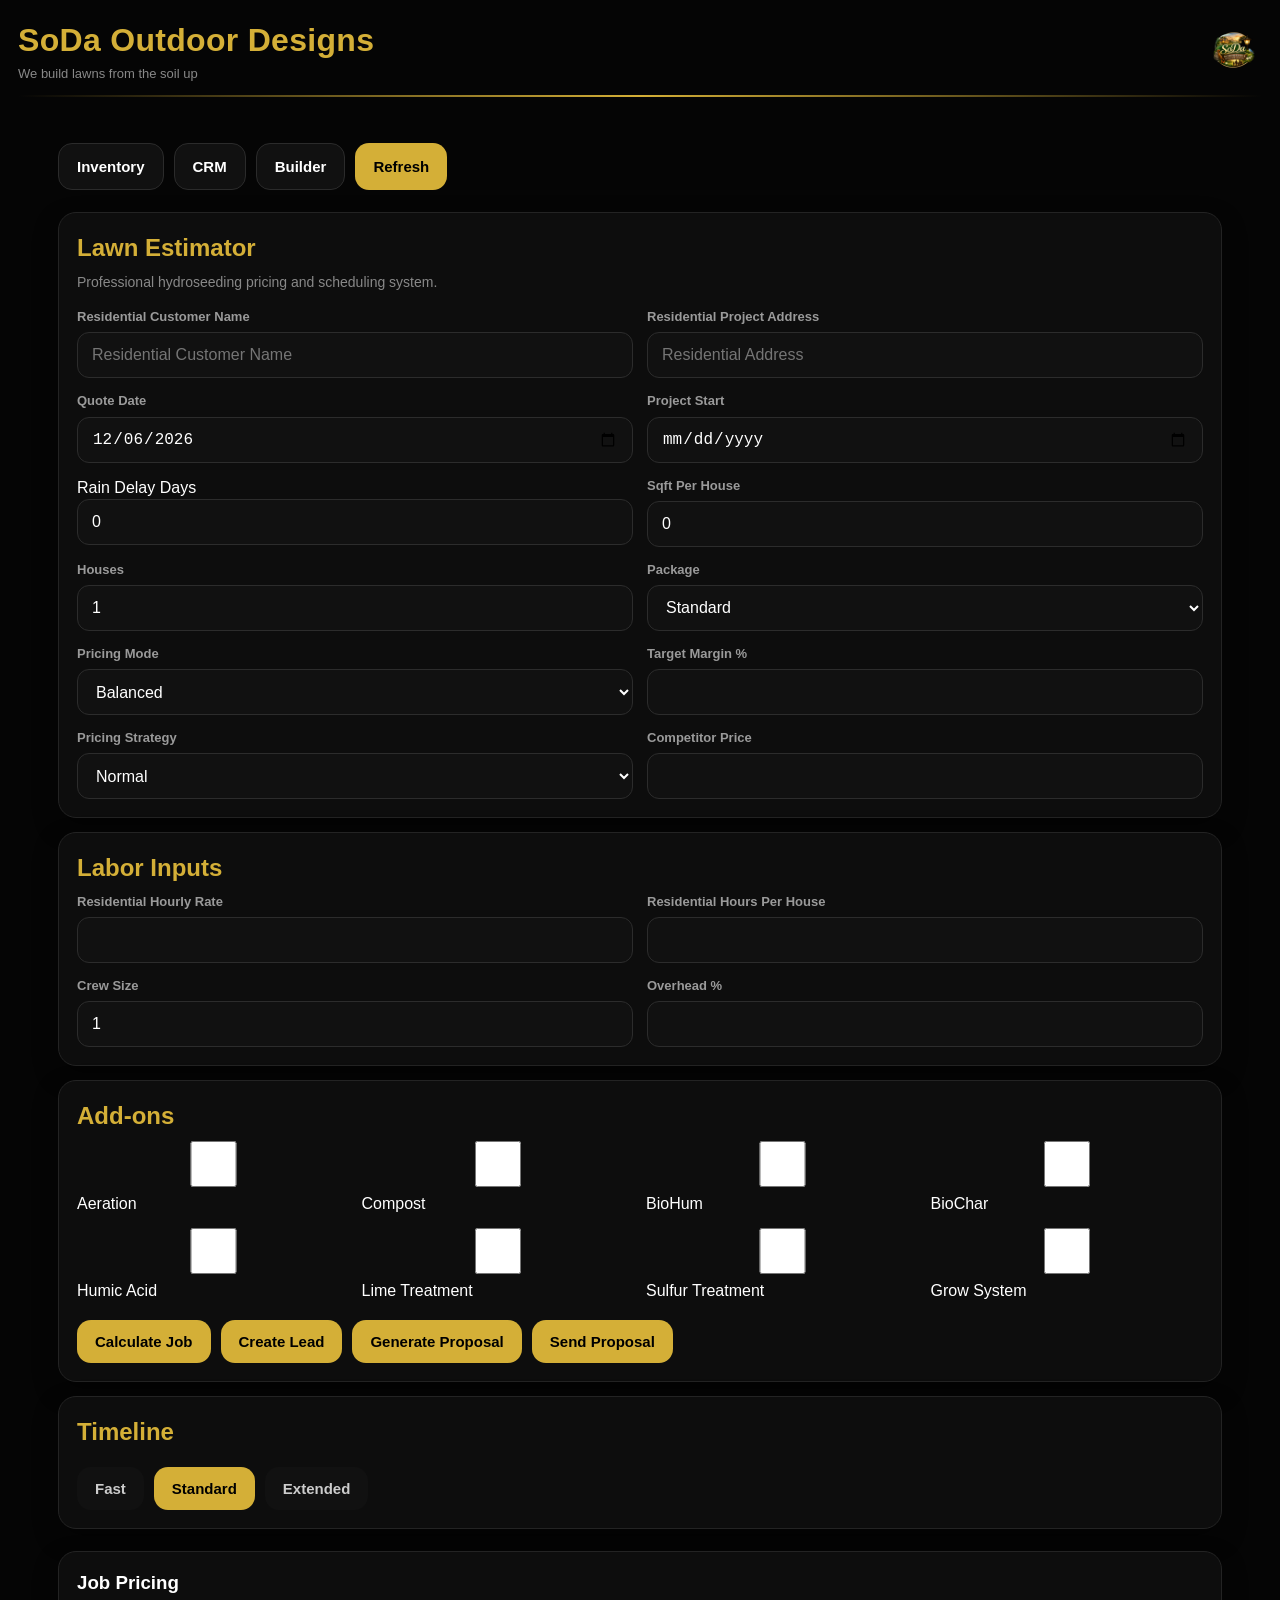
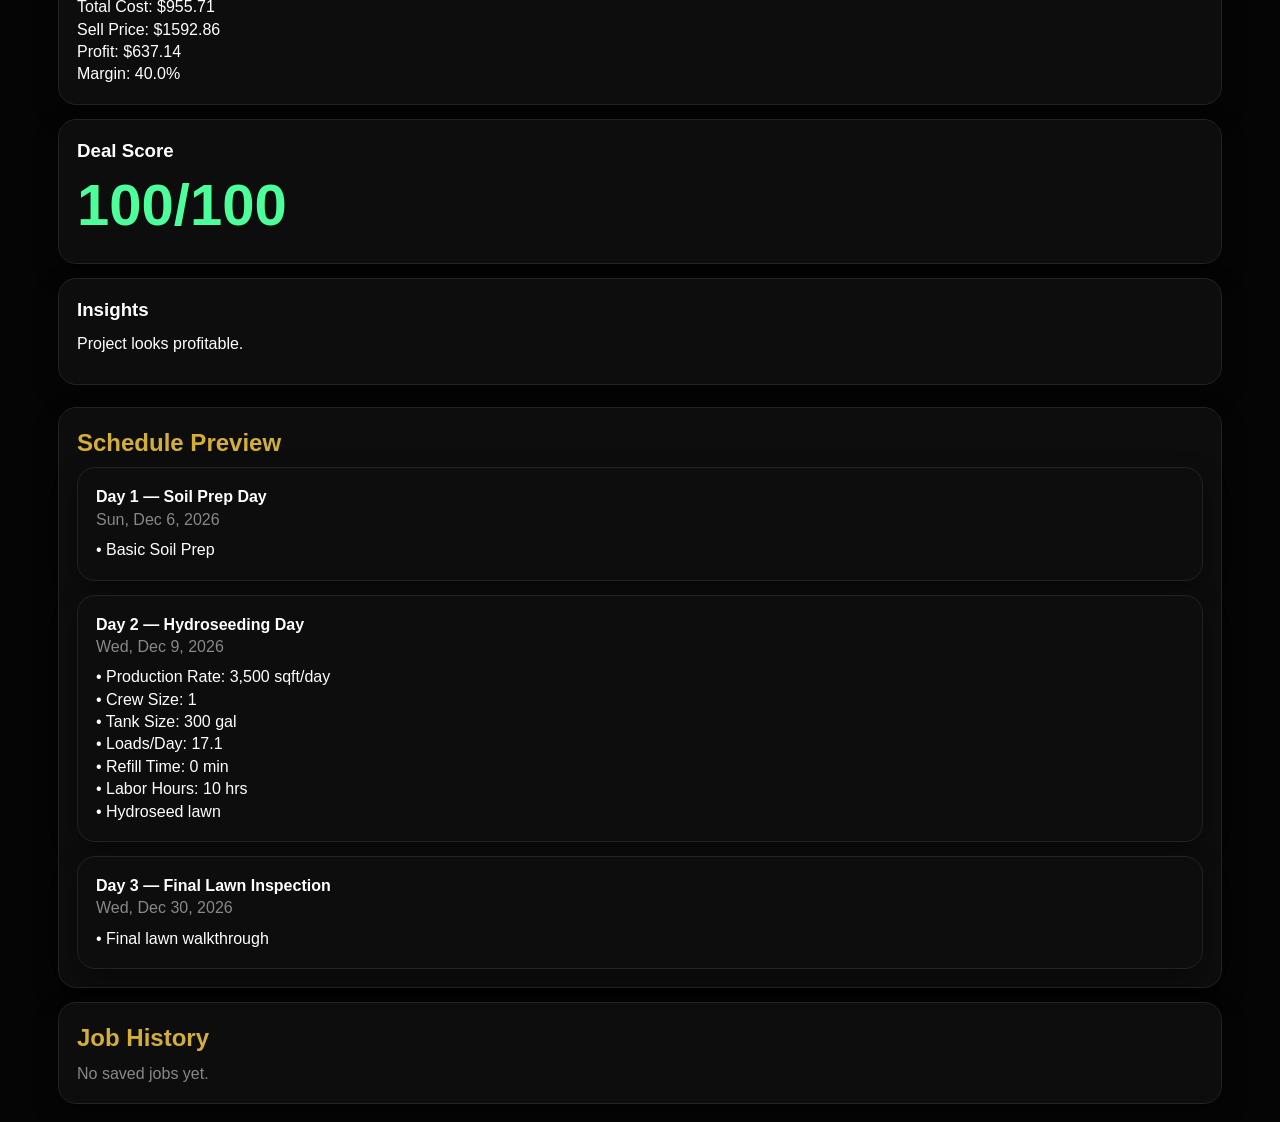
==== commit a5a7bd5a: "Add files via upload" ====
--- a/index.html
+++ b/index.html
@@ -34,7 +34,17 @@
 
     </div>
 
-    <img src="/logo.PNG" class="brand-logo" id="logoImg" />
+   <img
+
+  src="./logo.PNG"
+
+  class="brand-logo"
+
+  id="logoImg"
+
+  loading="lazy"
+
+/>
 
   </div>
 
@@ -80,17 +90,37 @@
 
     <div class="field">
 
-      <label>Customer Name</label>
-
-      <input id="customer" type="text">
-
-    </div>
-
-    <div class="field">
-
-      <label>Project Address</label>
-
-      <input id="address" type="text">
+      <label>Residential Customer Name</label>
+
+  <input
+
+  id="residentialCustomer"
+
+  type="text"
+
+  placeholder="Residential Customer Name"
+
+  autocomplete="name"
+
+/>
+
+    </div>
+
+    <div class="field">
+
+      <label>Residential Project Address</label>
+
+ <input
+
+  id="residentialAddress"
+
+  type="text"
+
+  placeholder="Residential Address"
+
+  autocomplete="street-address"
+
+/>
 
     </div>
 
@@ -110,6 +140,28 @@
 
     </div>
 
+<div class="field-group">
+
+  <label for="rainDays">
+
+    Rain Delay Days
+
+  </label>
+
+  <input
+
+    id="rainDays"
+
+    type="number"
+
+    min="0"
+
+    value="0"
+
+  />
+
+</div>
+
     <div class="field">
 
       <label>Sqft Per House</label>
@@ -204,17 +256,17 @@
 
     <div class="field">
 
-      <label>Hourly Rate</label>
-
-      <input id="hourlyRate" type="number">
-
-    </div>
-
-    <div class="field">
-
-      <label>Hours Per House</label>
-
-      <input id="hoursPerHouse" type="number">
+      <label>Residential Hourly Rate</label>
+
+      <input id="residentialHourlyRate" type="number">
+
+    </div>
+
+    <div class="field">
+
+      <label>Residential Hours Per House</label>
+
+      <input id="residentialHoursPerHouse" type="number">
 
     </div>
 
@@ -394,31 +446,59 @@
 
   <div class="nav-row mt-18">
 
-    <button data-action="calculateJob" class="btn-gold">
+   <button
+
+  type="button"
+
+  data-action="calculateJob"
+
+  class="btn-gold"
+
+>
 
       Calculate Job
 
     </button>
 
-    <button data-action="createLead" class="btn-gold">
+  <button
+
+  type="button"
+
+  data-action="createLead"
+
+  class="btn-gold"
+
+>
 
       Create Lead
 
     </button>
 
-<button
+
+ <button
+
+  type="button"
+
+  data-action="generateProposal"
 
   class="btn-gold"
 
-  data-action="generateProposal"
-
 >
 
+
   Generate Proposal
 
 </button>
 
-    <button data-action="sendProposal" class="btn-gold">
+   <button
+
+  type="button"
+
+  data-action="sendProposal"
+
+  class="btn-gold"
+
+>
 
       Send Proposal
 
@@ -450,7 +530,15 @@
 
 <section class="section-space">
 
-  <div id="results"></div>
+ <div id="results">
+
+  <div class="muted">
+
+    Waiting for calculation...
+
+  </div>
+
+</div>
 
 </section>
 
@@ -460,7 +548,15 @@
 
   <div class="card-title">Schedule Preview</div>
 
-  <div id="schedulePreview"></div>
+ <div id="schedulePreview">
+
+  <div class="muted">
+
+    No schedule generated yet.
+
+  </div>
+
+</div>
 
 </section>
 
@@ -470,7 +566,15 @@
 
   <div class="card-title">Job History</div>
 
-  <div id="jobHistory"></div>
+  <div id="jobHistory">
+
+<div class="muted">
+
+  Loading history...
+
+</div>
+
+</div>
 
 </section>
 
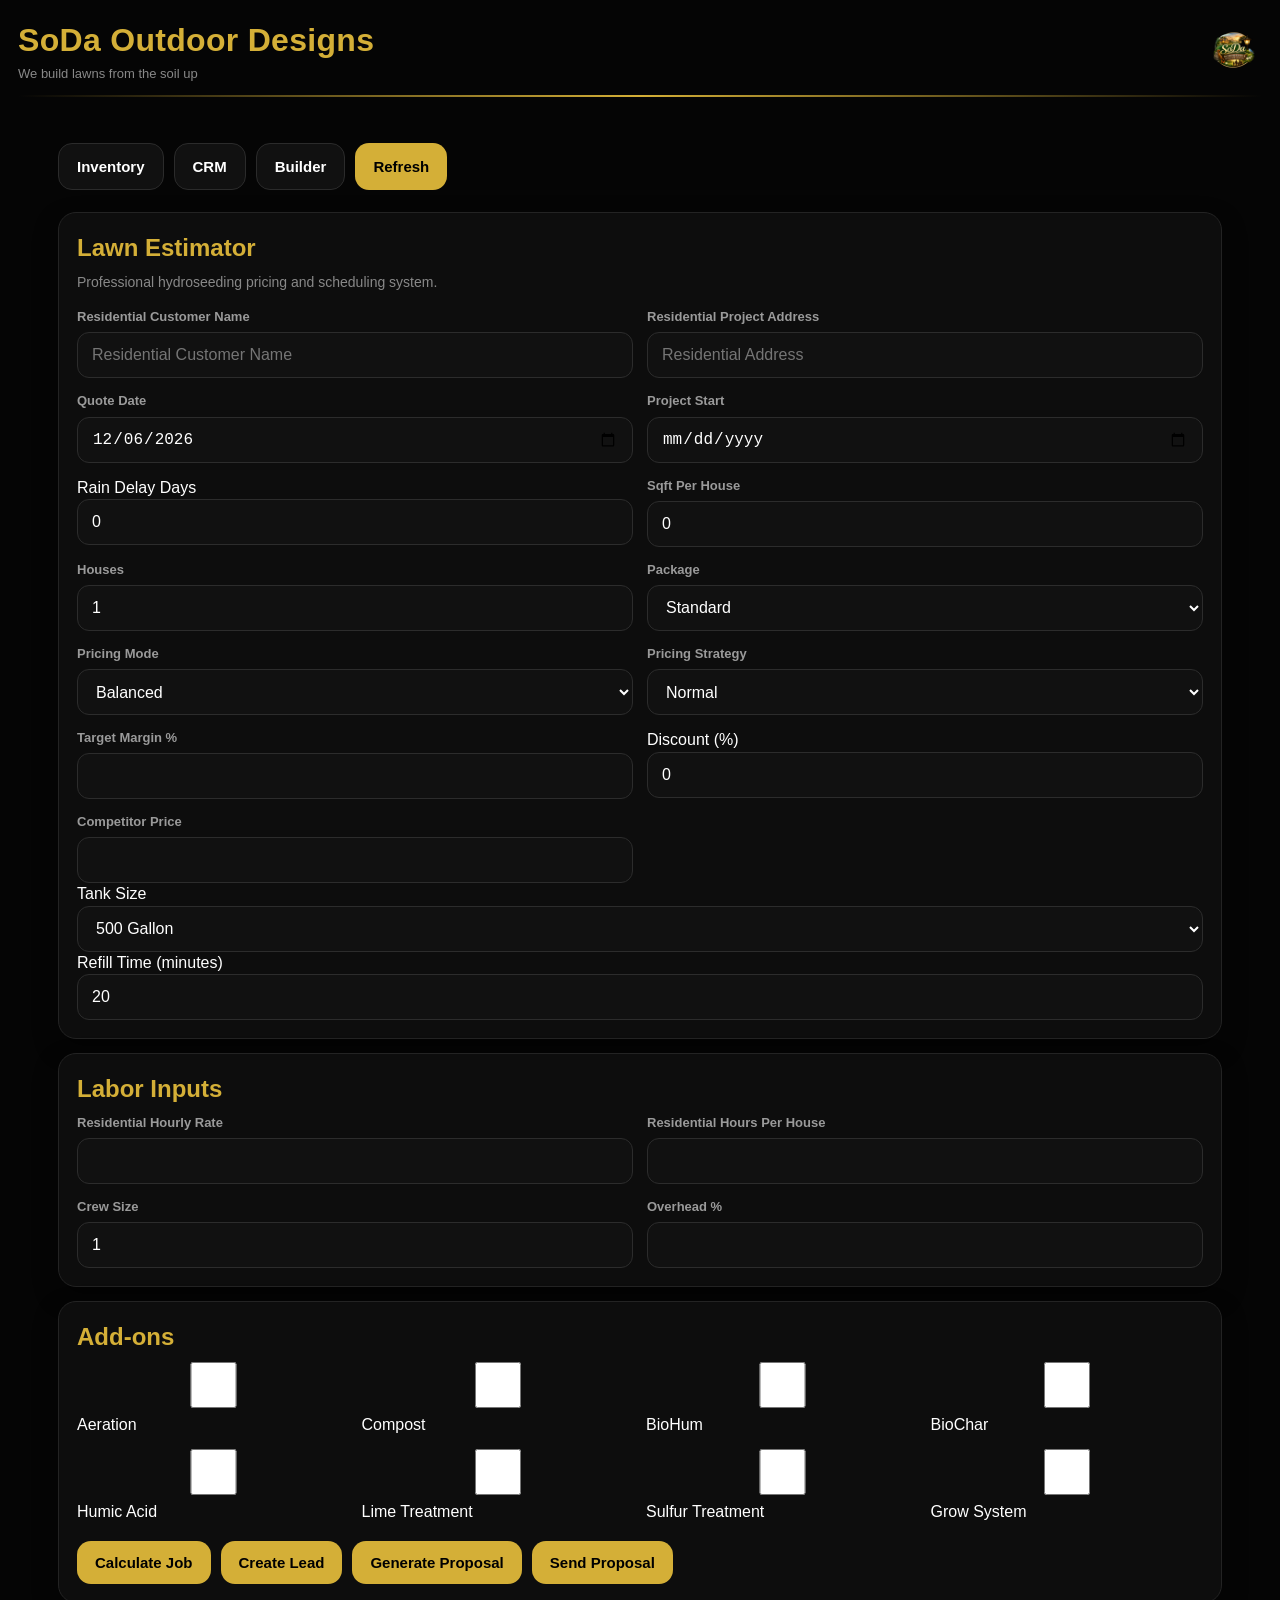
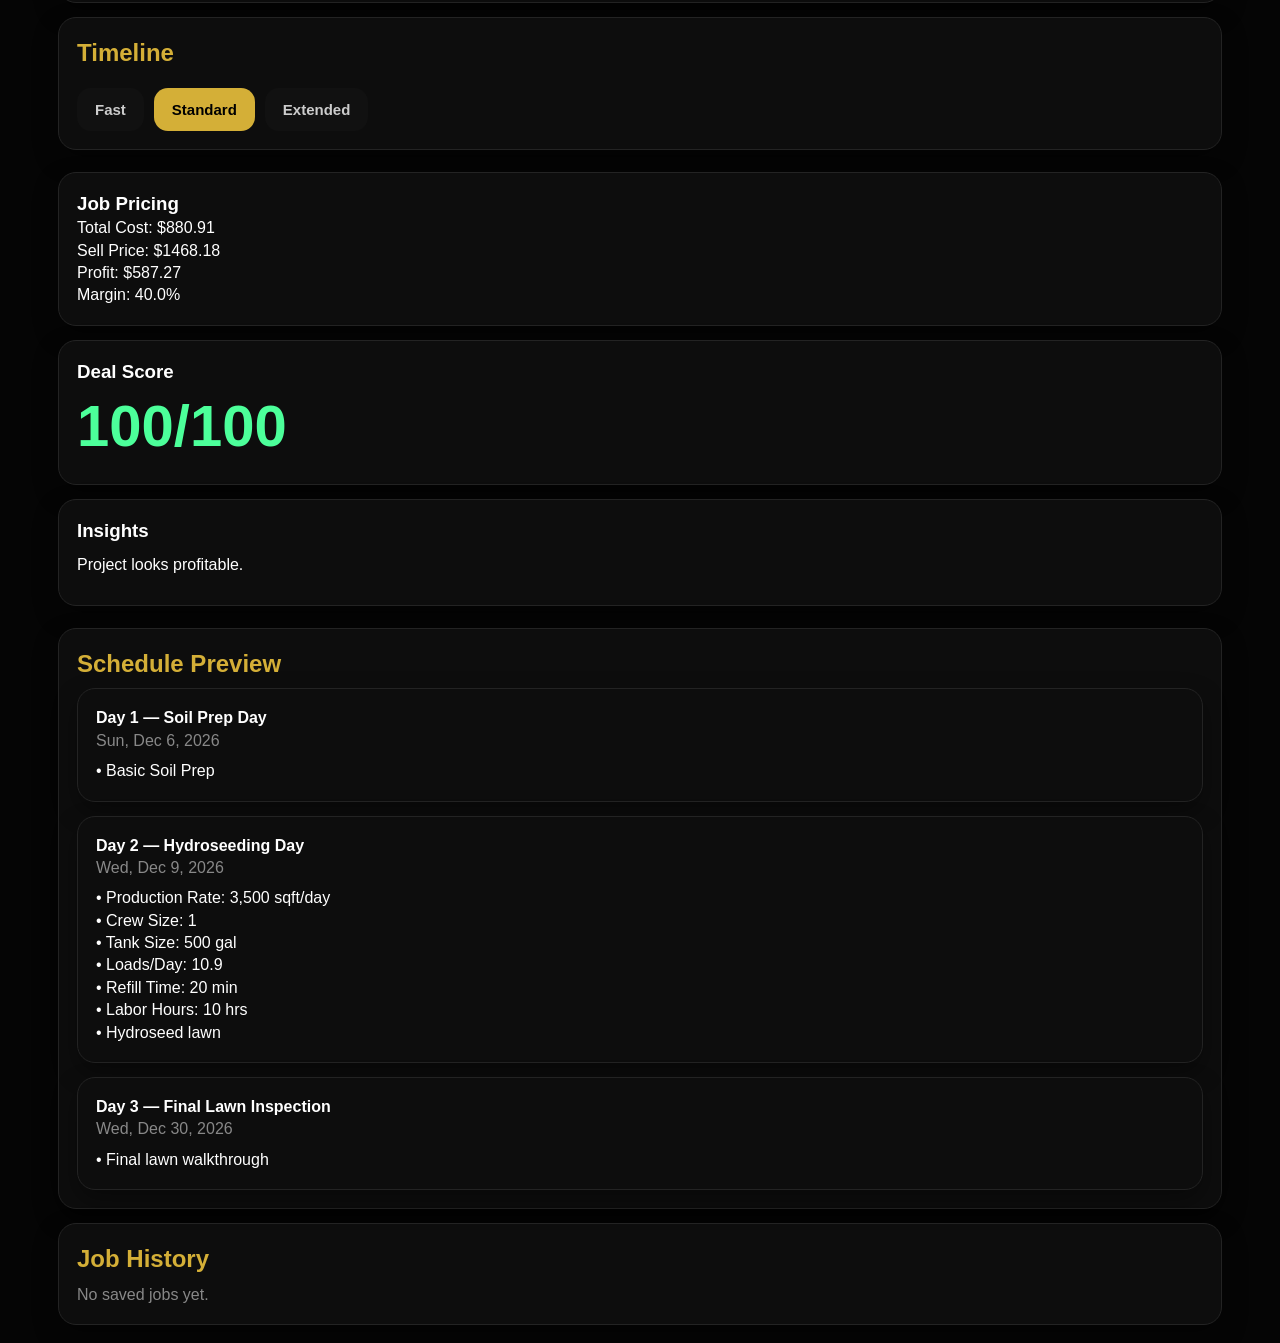
==== commit 2f0d1e61: "Add files via upload" ====
--- a/index.html
+++ b/index.html
@@ -208,6 +208,24 @@
 
     </div>
 
+  <div class="field">
+
+      <label>Pricing Strategy</label>
+
+      <select id="pricingStrategy">
+
+        <option value="normal">Normal</option>
+
+        <option value="market">Market Rate</option>
+
+        <option value="undercut">Undercut</option>
+
+        <option value="builder">Builder</option>
+
+      </select>
+
+    </div>
+
     <div class="field">
 
       <label>Target Margin %</label>
@@ -216,23 +234,31 @@
 
     </div>
 
-    <div class="field">
-
-      <label>Pricing Strategy</label>
-
-      <select id="pricingStrategy">
-
-        <option value="normal">Normal</option>
-
-        <option value="market">Market Rate</option>
-
-        <option value="undercut">Undercut</option>
-
-        <option value="builder">Builder</option>
-
-      </select>
-
-    </div>
+ <div class="field-group">
+
+  <label for="discount">
+
+    Discount (%)
+
+  </label>
+
+  <input
+
+    type="number"
+
+    id="discount"
+
+    min="0"
+
+    max="100"
+
+    step="1"
+
+    value="0"
+
+  />
+
+</div>
 
     <div class="field">
 
@@ -244,6 +270,68 @@
 
   </div>
 
+<div class="field-group">
+
+  <label for="tankSize">
+
+    Tank Size
+
+  </label>
+
+  <select id="tankSize">
+
+    <option value="300">
+
+      300 Gallon
+
+    </option>
+
+    <option value="500" selected>
+
+      500 Gallon
+
+    </option>
+
+    <option value="800">
+
+      800 Gallon
+
+    </option>
+
+    <option value="1000">
+
+      1000 Gallon
+
+    </option>
+
+  </select>
+
+</div>
+
+<div class="field-group">
+
+  <label for="refillMinutes">
+
+    Refill Time (minutes)
+
+  </label>
+
+  <input
+
+    type="number"
+
+    id="refillMinutes"
+
+    value="20"
+
+    min="0"
+
+    step="1"
+
+  />
+
+</div>
+
 </section>
 
 <!-- ================= LABOR ================= -->
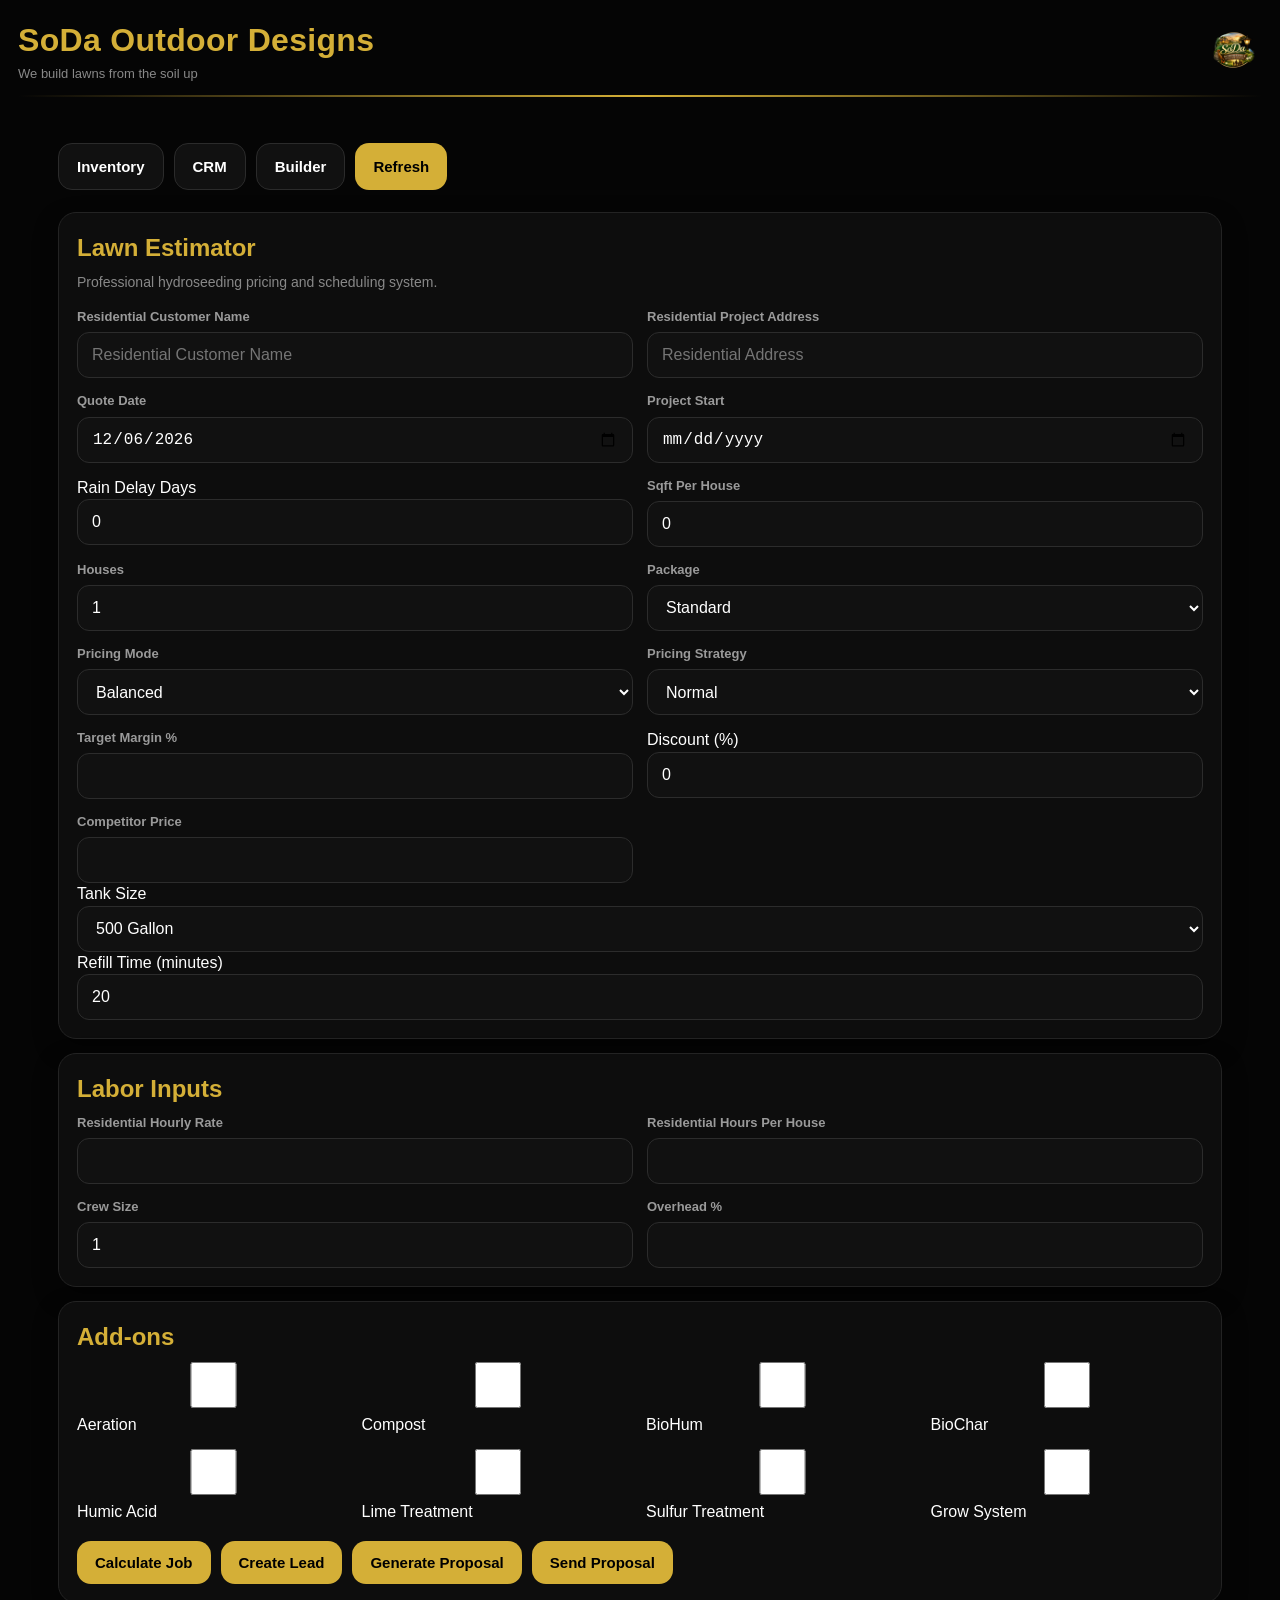
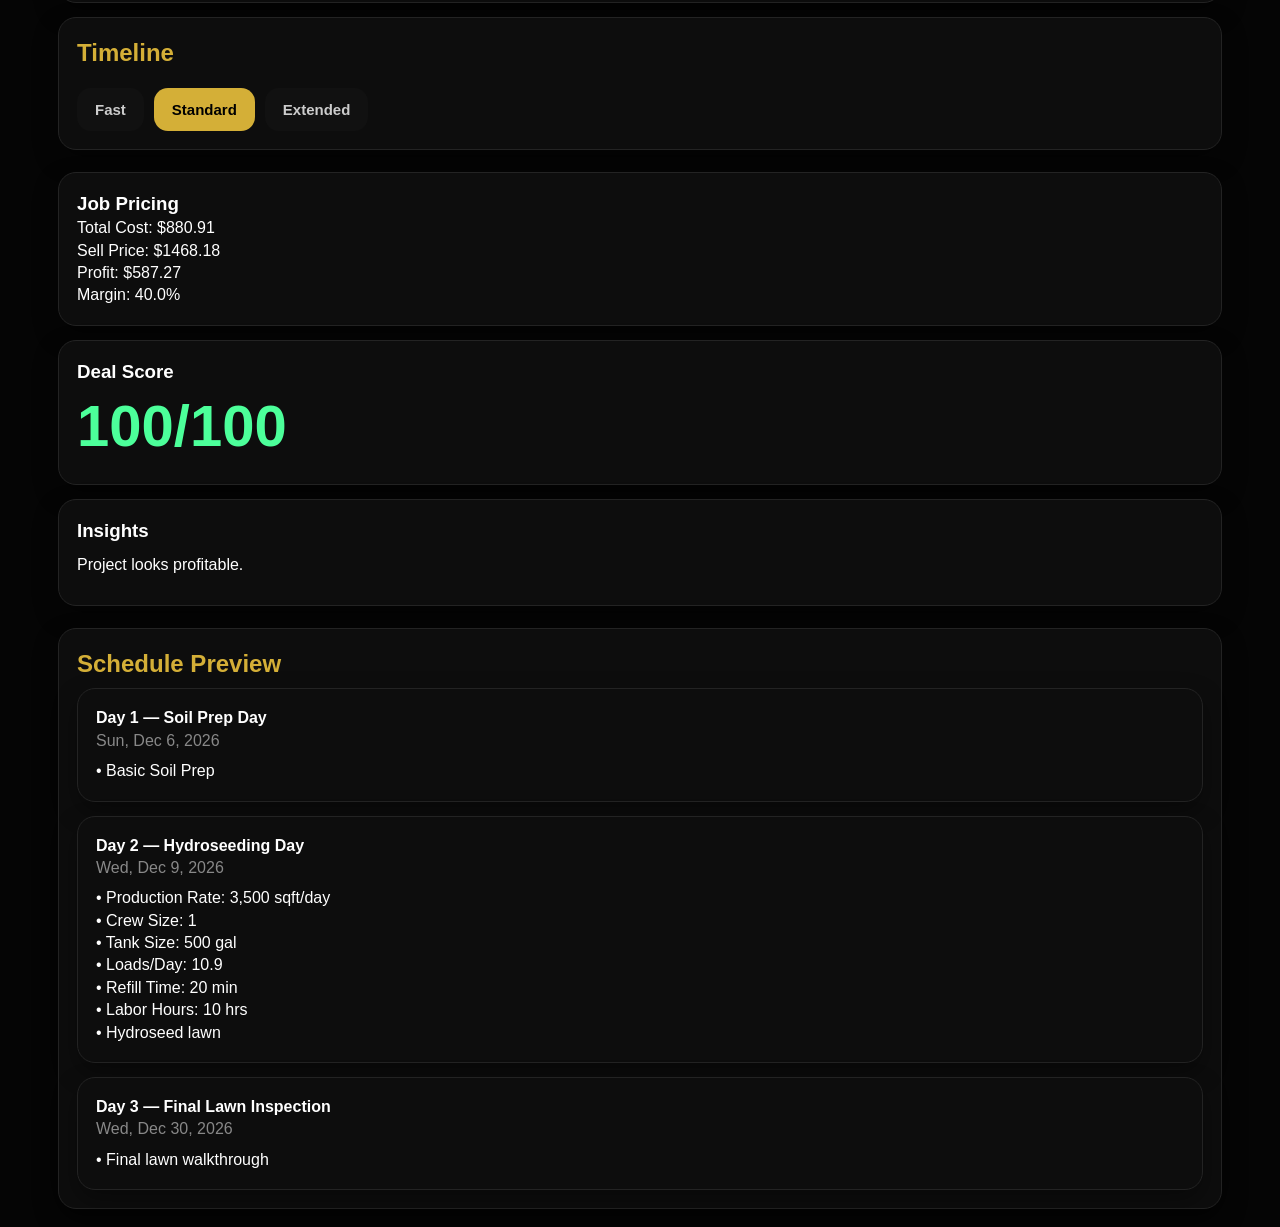
==== commit da431afc: "Add files via upload" ====
--- a/index.html
+++ b/index.html
@@ -648,54 +648,36 @@
 
 </section>
 
-<!-- ================= HISTORY ================= -->
-
-<section class="card section-space">
-
-  <div class="card-title">Job History</div>
-
-  <div id="jobHistory">
-
-<div class="muted">
-
-  Loading history...
+</main>
+
+<!-- ================= MODAL ================= -->
+
+<div id="proposalModal" class="modal">
+
+  <div class="modal-content">
+
+    <h2 id="modalCustomer">Proposal</h2>
+
+    <div id="modalAddress" class="card-sub"></div>
+
+    <div id="modalBody"></div>
+
+    <div class="nav-row">
+
+      <button data-action="acceptProposal" class="btn-green">Accept</button>
+
+      <button data-action="pendingProposal">Pending</button>
+
+      <button data-action="loseProposal" class="btn-red">Lost</button>
+
+      <button data-action="closeModal">Close</button>
+
+    </div>
+
+  </div>
 
 </div>
 
-</div>
-
-</section>
-
-</main>
-
-<!-- ================= MODAL ================= -->
-
-<div id="proposalModal" class="modal">
-
-  <div class="modal-content">
-
-    <h2 id="modalCustomer">Proposal</h2>
-
-    <div id="modalAddress" class="card-sub"></div>
-
-    <div id="modalBody"></div>
-
-    <div class="nav-row">
-
-      <button data-action="acceptProposal" class="btn-green">Accept</button>
-
-      <button data-action="pendingProposal">Pending</button>
-
-      <button data-action="loseProposal" class="btn-red">Lost</button>
-
-      <button data-action="closeModal">Close</button>
-
-    </div>
-
-  </div>
-
-</div>
-
 <!-- ================= SCRIPTS ================= -->
 
 <script src="./js/shield.js"></script>
